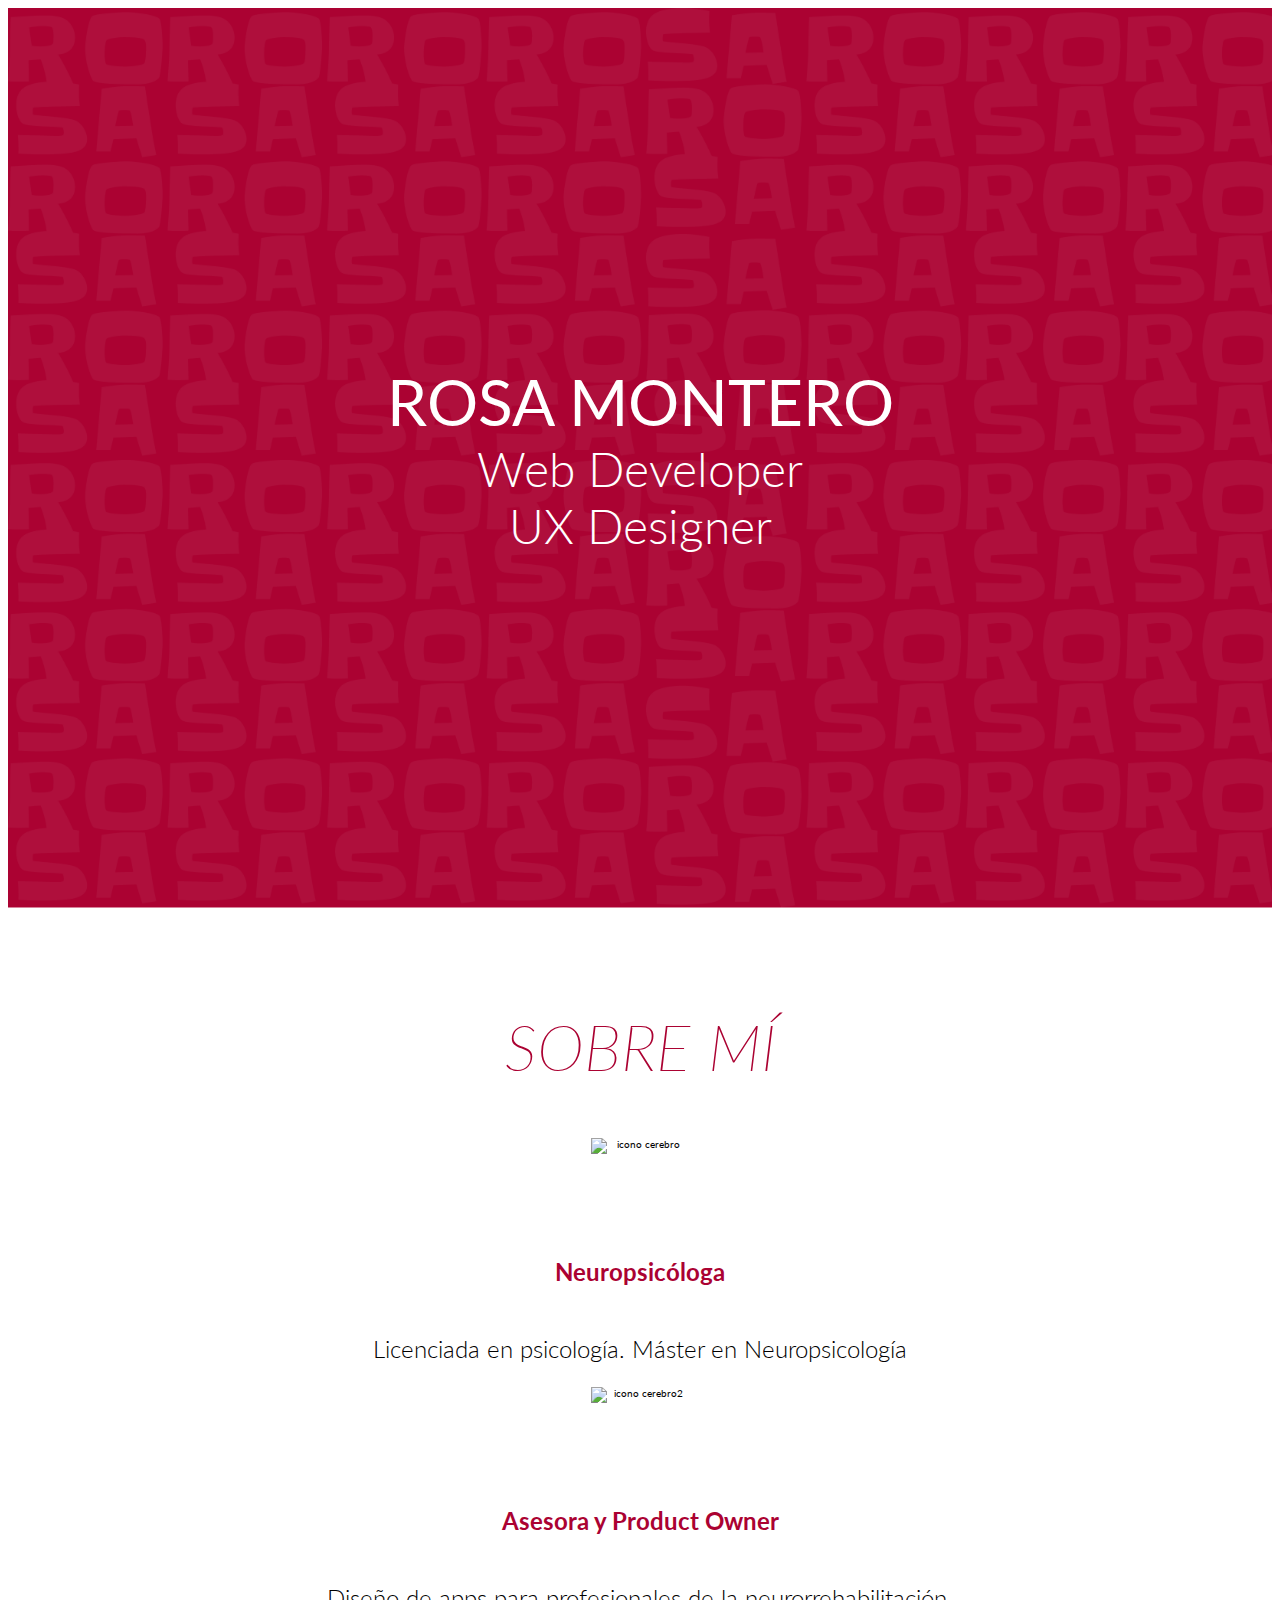
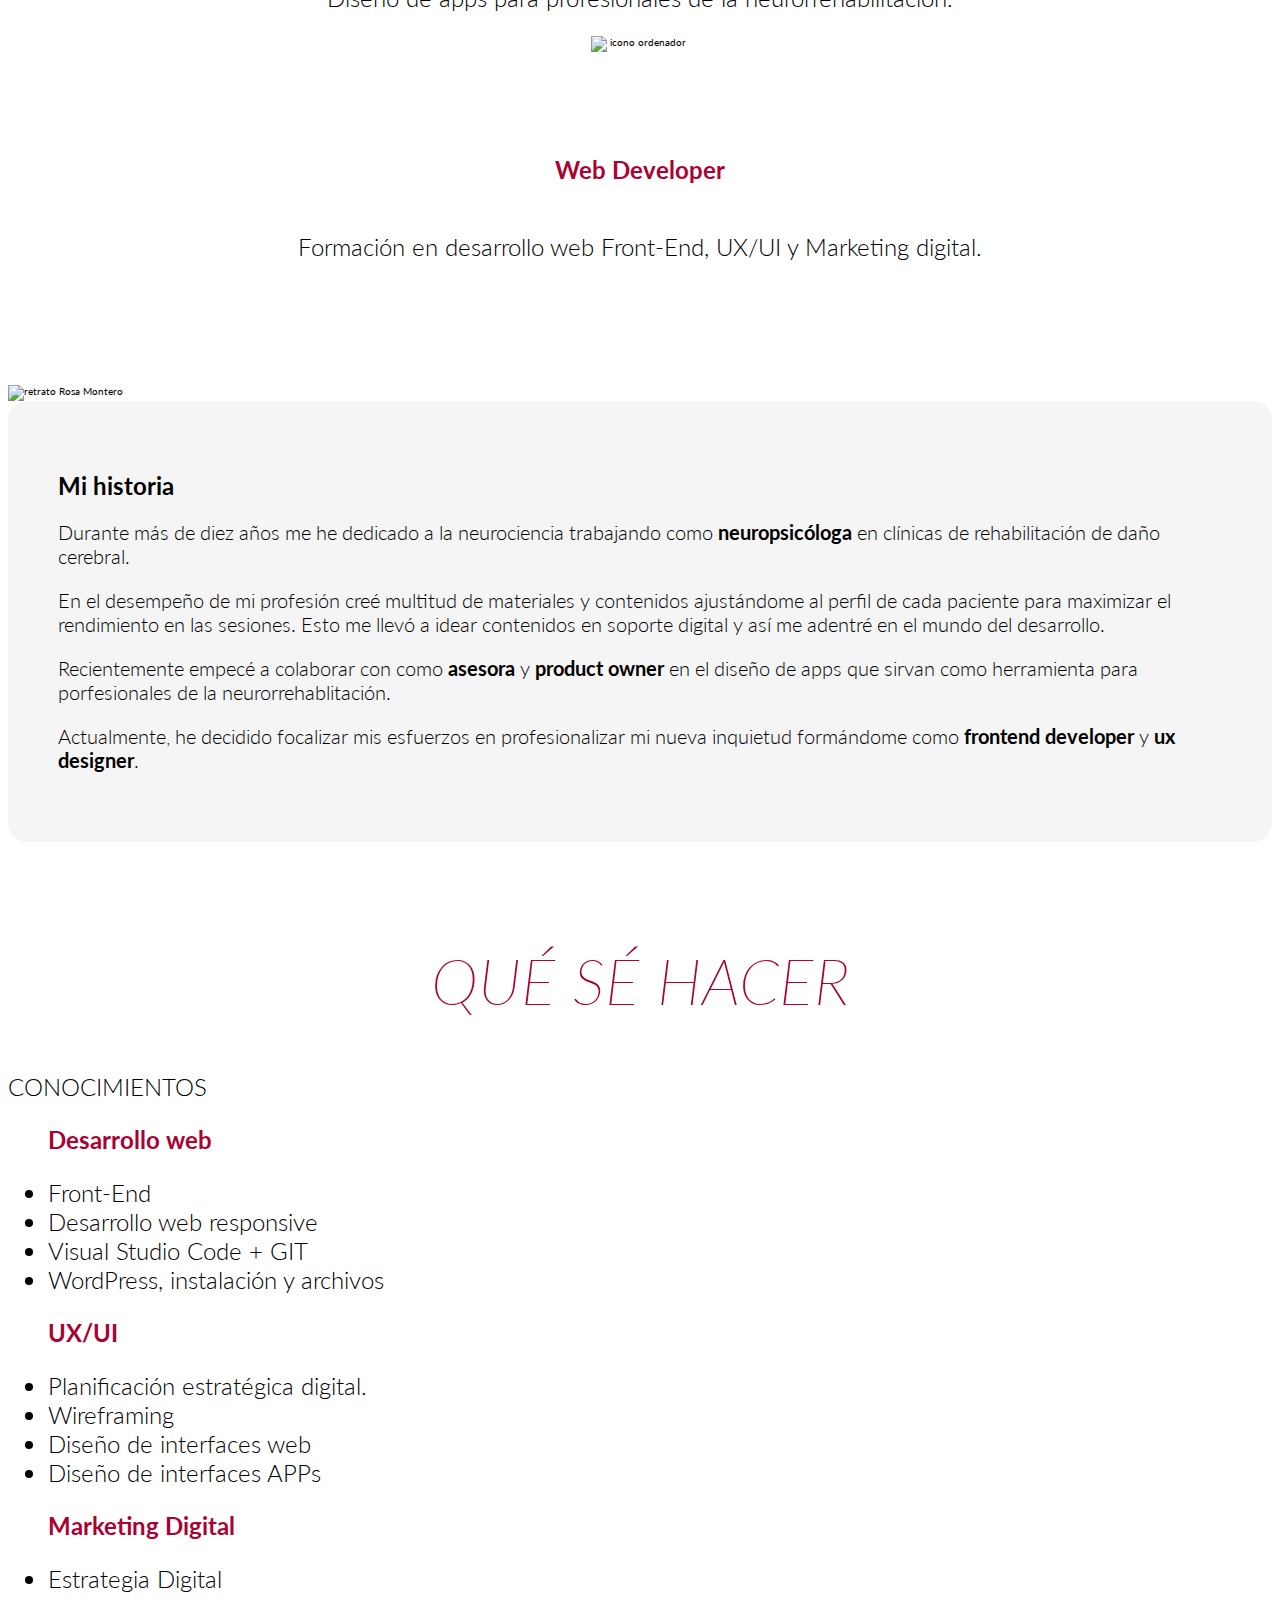
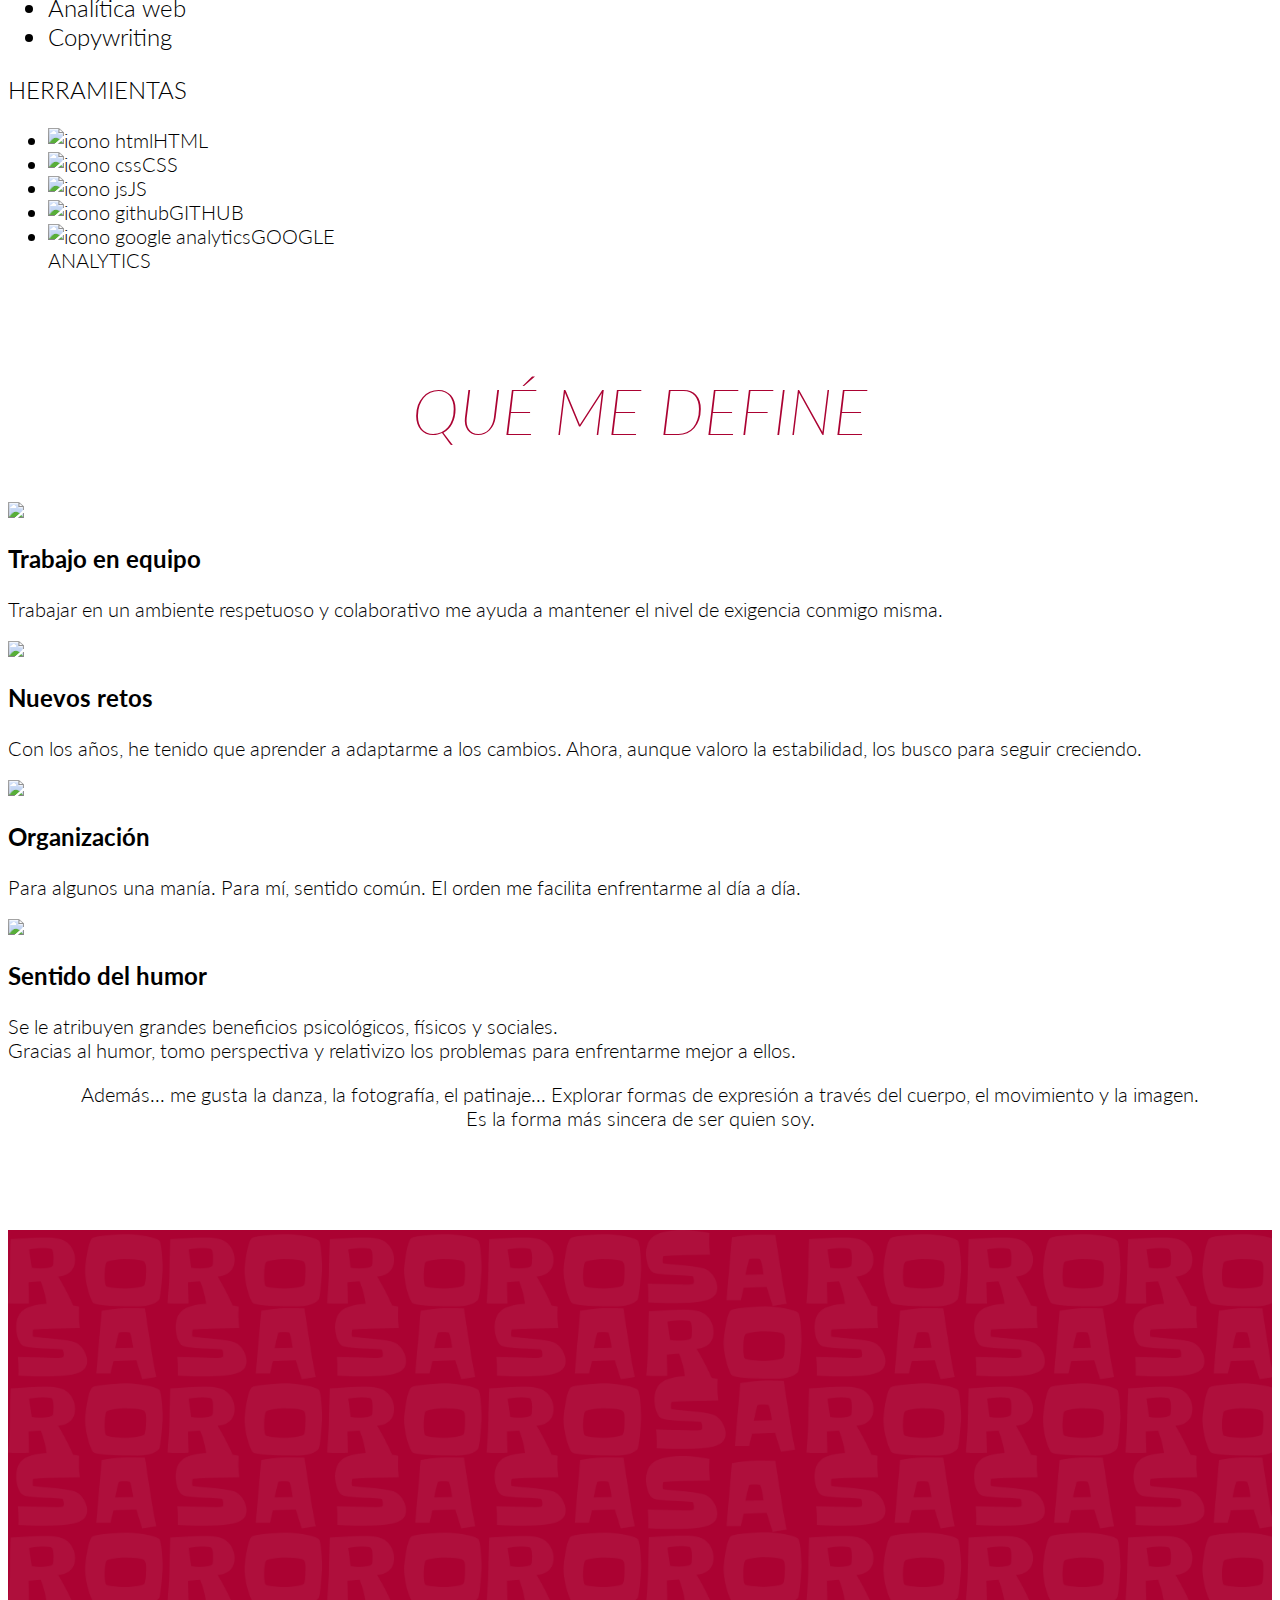
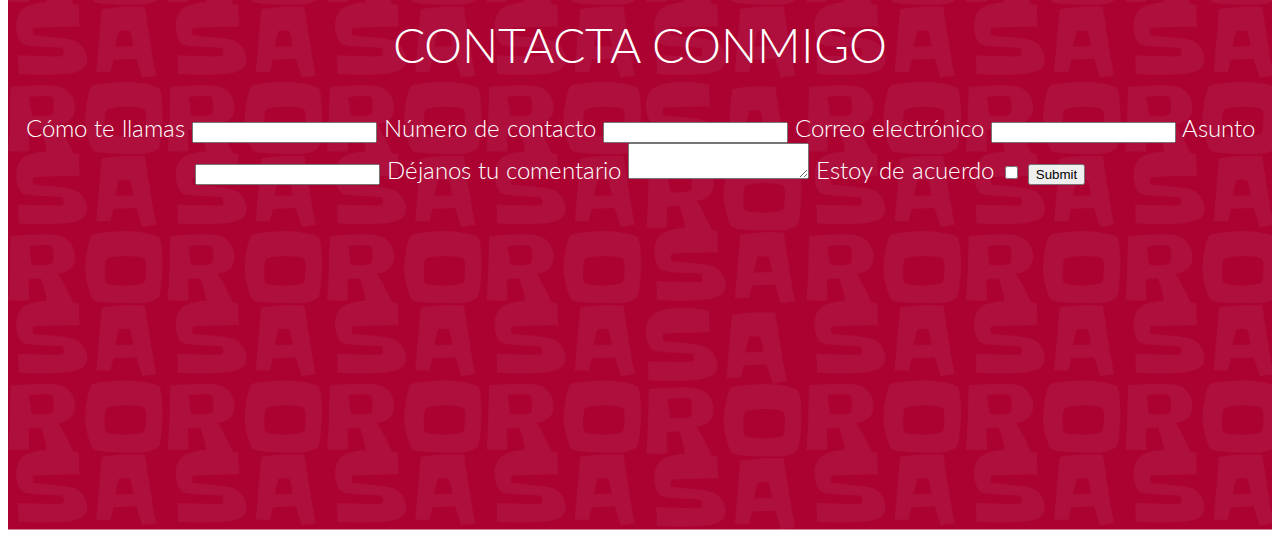
==== index2.html @ c2cefac3 "breakpoints fuente" ====
<!DOCTYPE html>
<html lang="es">
<head>
    <meta charset="UTF-8">
    <meta http-equiv="X-UA-Compatible" content="IE=edge">
    <meta name="viewport" content="width=device-width, initial-scale=1.0">
    <link rel="stylesheet" href="css/style2.css">
    <link rel="preconnect" href="https://fonts.googleapis.com">
    <link rel="preconnect" href="https://fonts.gstatic.com" crossorigin>
    <link rel="preconnect" href="https://fonts.googleapis.com"><link rel="preconnect" href="https://fonts.gstatic.com" crossorigin>
    <link href="https://fonts.googleapis.com/css2?family=Lato:wght@100;300;400;700;900&display=swap" rel="stylesheet">
    <title>About Rosa Montero</title>
</head>

<body>
  <header class="bg-cover">
      <p class="title__size cover__text">ROSA MONTERO</p>
      <h1 class="h3 subtitle__size font-weight--light cover__text">Web Developer</h1>
      <h1 class="h3 subtitle__size font-weight--light cover__text">UX Designer</h1>
  </header>

  
<main>
  <section>
    <h2 class="h1 font--light-italic style-headers">SOBRE MÍ</h2>
    <div class="content-cards">
        <div class="card">
            <img class="icon" src="imagenes/brain.png" alt="icono cerebro">
            <h3 class="card__title"> Neuropsicóloga </h3>
            <p class="h3  font-weight--light"> Licenciada en psicología. Máster en Neuropsicología </p>
        </div>
        <div class="card">
            <img class="icon" src="imagenes/brain-pc.png" alt="icono cerebro2">
            <h3 class="card__title"> Asesora y Product Owner </h3>
            <p class="h3  font-weight--light"> Diseño de apps para profesionales de la neurorrehabilitación. </p>
        </div>
        <div class="card">
            <img class="icon" src="imagenes/pc.png" alt="icono ordenador">
            <h3 class="card__title"> Web Developer </h3>
            <p class="h3  font-weight--light"> Formación en desarrollo web Front-End, UX/UI y Marketing digital. </p>
        </div>
    </div>
  </section>


  <section>
  <div class="content__photo-story">
      <div class="content__photo">
            <img src="" alt="retrato Rosa Montero">
      </div> 

      <div class="bgstory-style">
            <h2 class="h3 style-title">Mi historia</h2>        
            
            <p class="h4  font-weight--light">Durante más de diez años me he dedicado a la neurociencia trabajando como
              <strong>neuropsicóloga</strong> en clínicas de rehabilitación de daño cerebral.</p>
            <p class="h4  font-weight--light">En el desempeño de mi profesión creé multitud de materiales y contenidos
              ajustándome al perfil de cada paciente para maximizar el rendimiento en las sesiones.
              Esto me llevó a idear contenidos en soporte digital y así me adentré en el mundo del desarrollo. </p>
            <p class="h4  font-weight--light">Recientemente empecé a colaborar con como <strong>asesora</strong> y <strong>product owner</strong> en el
              diseño de apps que sirvan como herramienta para porfesionales de la neurorrehablitación.</p>
            <p class="h4  font-weight--light">Actualmente, he decidido focalizar mis esfuerzos en profesionalizar
              mi nueva inquietud formándome como <strong>frontend developer</strong> y <strong>ux designer</strong>. </p>
            
      </div>
  </div>
  </section>


  </section>
    <h2 class="h1 font--light-italic style-headers">QUÉ SÉ HACER</h2>
    <h3 class="font-weight--light">CONOCIMIENTOS</h3>
    <div class="content-cards">
        <div>
          <ul class="h3  font-weight--light"><h3 class="card__title">Desarrollo web</h3>
            <li>Front-End</li>
            <li>Desarrollo web responsive</li>
            <li>Visual Studio Code + GIT</li>
            <li>WordPress, instalación y archivos</li>
          </ul>
        </div>
        <div>
          <ul class="h3  font-weight--light"><h3 class="card__title">UX/UI</h3>
            <li>Planificación estratégica digital.</li>
            <li>Wireframing</li>
            <li>Diseño de interfaces web</li>
            <li>Diseño de interfaces APPs</li>
          </ul>
        </div>
        <div>
          <ul class="h3  font-weight--light"><h3 class="card__title">Marketing Digital</h3>
            <li>Estrategia Digital</li>
            <li>Analítica web</li>
            <li>Copywriting</li>
          </ul>
        </div>
    </div>

    <h3 class="font-weight--light">HERRAMIENTAS</h3>
    <div>
      <ul class="h4  font-weight--light content__icon-tool">
        <li class="icon-tool"><img class="icon-tool" src="imagenes/html.png" alt="icono html">HTML</li>
        <li class="icon-tool"><img class="icon-tool" src="imagenes/css.png" alt="icono css">CSS</li>
        <li class="icon-tool"><img class="icon-tool" src="imagenes/JS.png" alt="icono js">JS</li>
        <li class="icon-tool"><img class="icon-tool" src="imagenes/github.png" alt="icono github">GITHUB</li>
        <li class="icon-tool"><img class="icon-tool" src="imagenes/analytics.png" alt="icono google analytics">GOOGLE<br> ANALYTICS</li>
      </ul>
    </div>
  </section>

  <section>
    <h2 class="h1 font--light-italic style-headers">QUÉ ME DEFINE</h2>

	<div class="grid">

		<div class="grid__half definition">
			<div class="definition__header">
				<img class="definition__bullet" src="imagenes/radiobox-marked.png">
				<h3 class="definition__title">Trabajo en equipo</h3>
			</div>
			<p class="h4 font-weight--light">Trabajar en un ambiente respetuoso y colaborativo me ayuda a mantener el nivel de exigencia conmigo misma.</p>
		</div>

		<div class="grid__half definition">
			<div class="definition__header">
				<img class="definition__bullet" src="imagenes/radiobox-marked.png">
				<h3 class="definition__title">Nuevos retos</h3>
			</div>
			<p class="h4 font-weight--light">Con los años, he tenido que aprender a adaptarme a los cambios. Ahora, aunque valoro la estabilidad, los busco para seguir creciendo. </p>
		</div>

		<div class="grid__half definition">
			<div class="definition__header">
				<img class="definition__bullet" src="imagenes/radiobox-marked.png">
				<h3 class="definition__title">Organización</h3>
			</div>
			<p class="h4 font-weight--light">Para algunos una manía. Para mí, sentido común. El orden me facilita enfrentarme al día a día. </p>
		</div>

		<div class="grid__half definition">
			<div class="definition__header">
				<img class="definition__bullet" src="imagenes/radiobox-marked.png">
				<h3 class="definition__title">Sentido del humor</h3>
			</div>
			<p class="h4 font-weight--light">Se le atribuyen grandes beneficios psicológicos, físicos y sociales.<br> Gracias al humor, tomo perspectiva y relativizo los problemas para enfrentarme mejor a ellos.</p>
		</div>

	</div>
  <div class="">
    <p class="h4 font-weight--light text-center"><span class="color-word">Además...</span> me gusta la danza, la fotografía, el patinaje...
      Explorar formas de expresión a través del cuerpo, el movimiento  y la imagen.<br> Es la forma más sincera de ser quien soy. </p>
  </div>
  </section>
</main>
</body>

<footer>
  <section class="bg-cover cover__text">
    <h2 class="name--size  font-weight--light">CONTACTA CONMIGO</h1>

      <form class="h3 font-weight--light">

        <label for="nombre">Cómo te llamas</label>
          <input class="form" type="text">

        <label for="tel">Número de contacto</label>
          <input class="form" type="tel">

        <label for="email">Correo electrónico</label>
          <input class="form" type="email">

        <label for="asunto">Asunto</label>
          <input class="form" type="text">

       <label for="msg">Déjanos tu comentario</label>
         <textarea></textarea>

        <label for="aceptar">Estoy de acuerdo</label>
          <input type="checkbox">
          
        <input type="submit">

      </form>

  </section>
</footer>
</html>
---- css/style2.css ----
html {
    font-size: 62.5%;
    font-family: 'Lato', sans-serif;
  }
  /*-----------ESTILOS FUENTES------------*/
  h1,
  h2,
  h3,
  h4,
  h5,
  h6 {
    font-weight: 700;
  }
  
  h1,
  .h1 {
    font-size: 6.4rem;
  }
  
  h2,
  .h2 {
    font-size: 4.8rem;
  }
  
  h3,
  .h3 {
    font-size: 2.4rem;
  }
  
  h4,
  .h4 {
    font-size: 1.8rem;
  }
  
  h5,
  .h5 {
    font-size: 1.6rem;
  }
  
  h6,
  .h6 {
    font-size: 1.4rem;
  }

  .title__size {
    font-size: 3.6rem;
  }

  .subtitle__size {
    font-size: 2.6rem;
  }
  
/*.title__size {
    font-size: 6.4rem;
  }

  .subtitle__size {
    font-size: 4.8rem;
  }

  el subtítulo tiene 4.8rem

  necesitaré un queri para el nombre y otro para el subtitulo
  */
  
  .font-weight--light {
    font-weight: 360;
  }
  
  .font--light-italic {
    font-weight: 250;
    font-style: italic;
  }
  
  .style-headers {
    text-align: center;
    color: #AB0232;
  }
  
  .card__title {
    color: #AB0232;
  }
  
  .text-center {
    text-align: center;
  }

 
/*---------------- MÁRGENES-------------*/


main {
  margin: 10rem 0;
}

section {
  margin: 10rem 0;
}
 
/*____________________________________________________________________________________________

*---------------- MÁRGENES DEL MAIN -------------

main {
  padding: 0 15rem;
  margin: 15rem 0;
}


section {
  margin: 15rem 0;
}
 
___________________________________________________________________________________________*/

/*--------------------PORTADA---------------*/

.bg-cover {
  background-image: url("../imagenes/rosa.png");
  background-size: cover;  
  height: 100vh;
  display: flex;
  flex-direction: column;
  justify-content: center;
}

.cover__text {
  margin: 0px;
  color: #FFFFFF;
  text-align: center;
  align-items: center;
}



/*-------------------- SOBRE MÍ ----------------------*/
/*
.content-cards {
  display: flex;
  justify-content: space-evenly;
  gap: 8rem;
}
*/
.card {
  display: flex;
  flex-direction: column;
  justify-content: center;
  text-align: center;
  align-items: center 
}

.icon {
  fill: #AB0232;
  height: 95px;
  width: 99px;
}

/*----------------------MI HISTORIA---------------------*/

/*.content__photo-story {
  display: flex;
}
*/
.bgstory-style {
  background-color: #F5F5F5;
  border-radius: 20px;
  padding: 5rem;
}


/*------------------------- MEDIA QUERIES -------------------------*/



@media only screen and (min-width: 600px) {
  .title__size {
    font-size: 5.4rem;
  }

  .subtitle__size {
    font-size: 3.6rem;
  }

  .h4 {
      font-size: 2rem;
  }
  
}

@media only screen and (min-width: 800px) {
  .title__size {
    font-size: 6.4rem;
  }

  .subtitle__size {
    font-size: 4.8rem;
  }
}
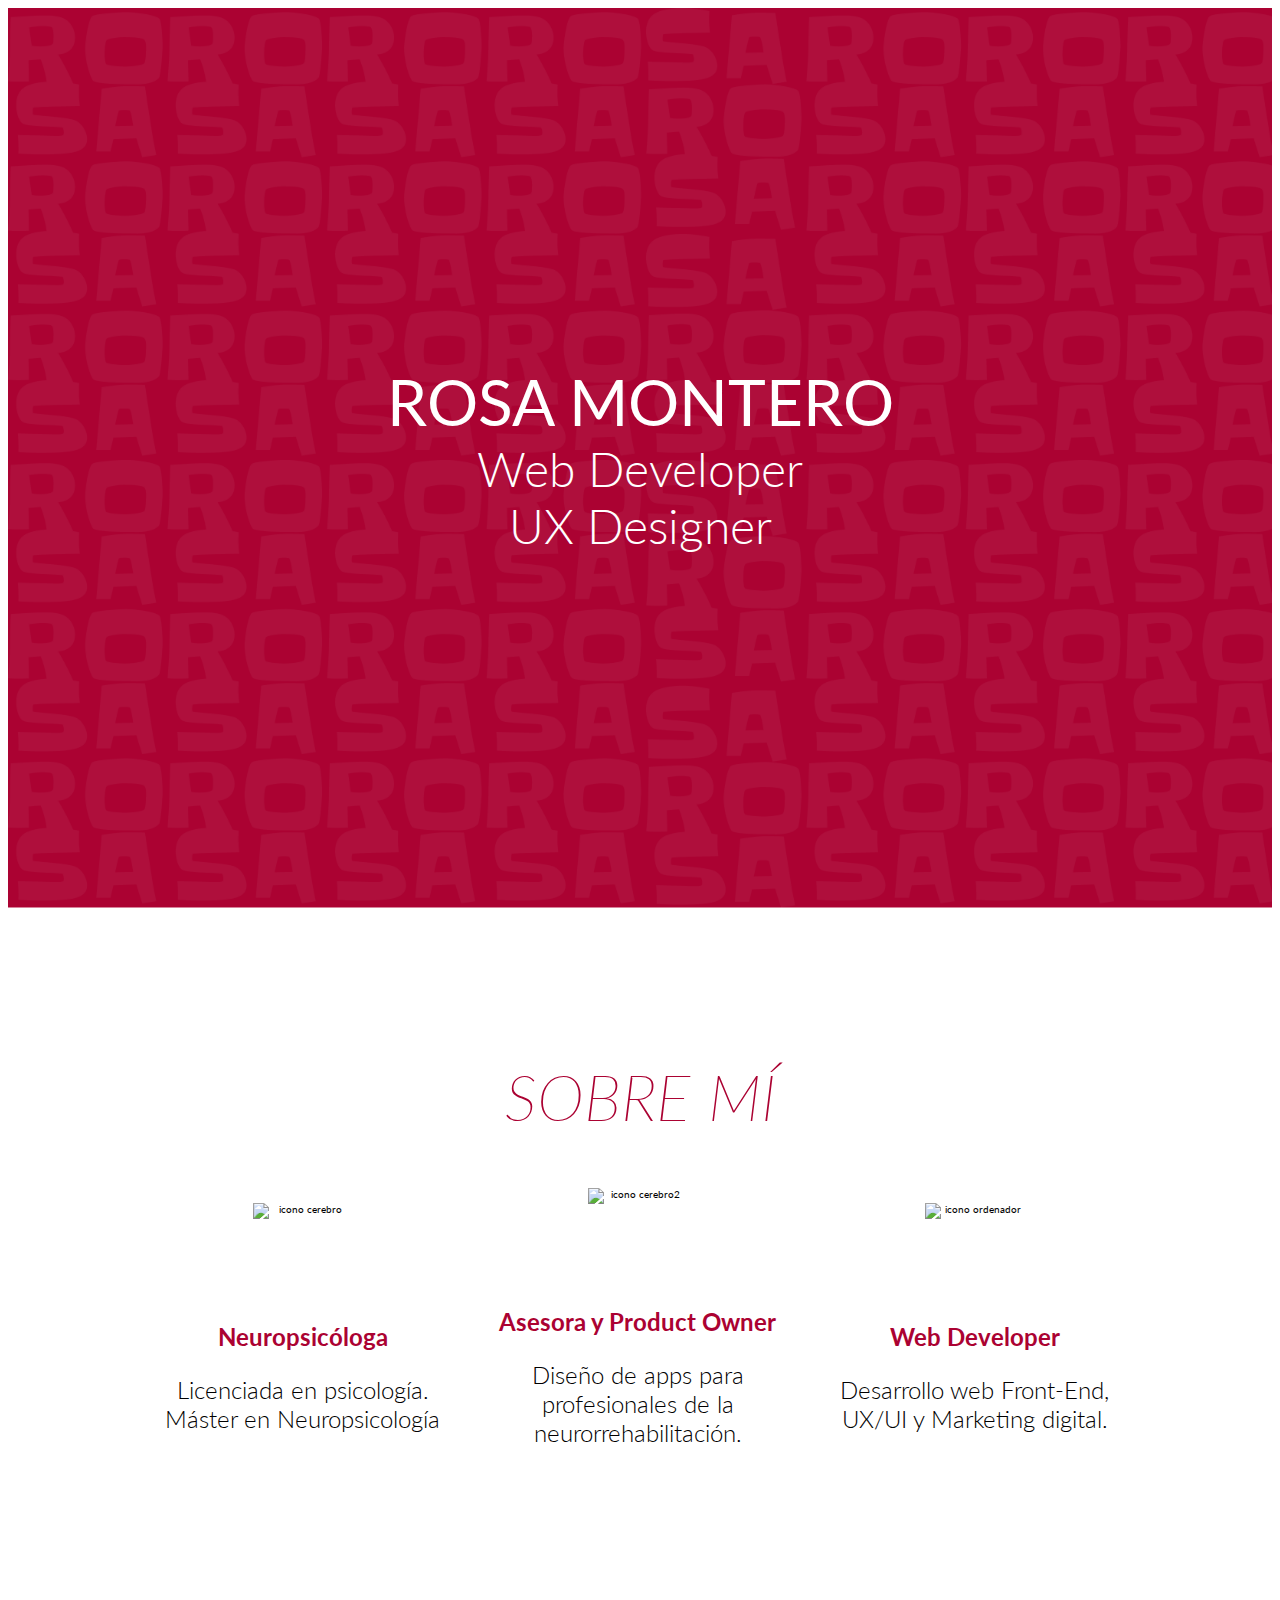
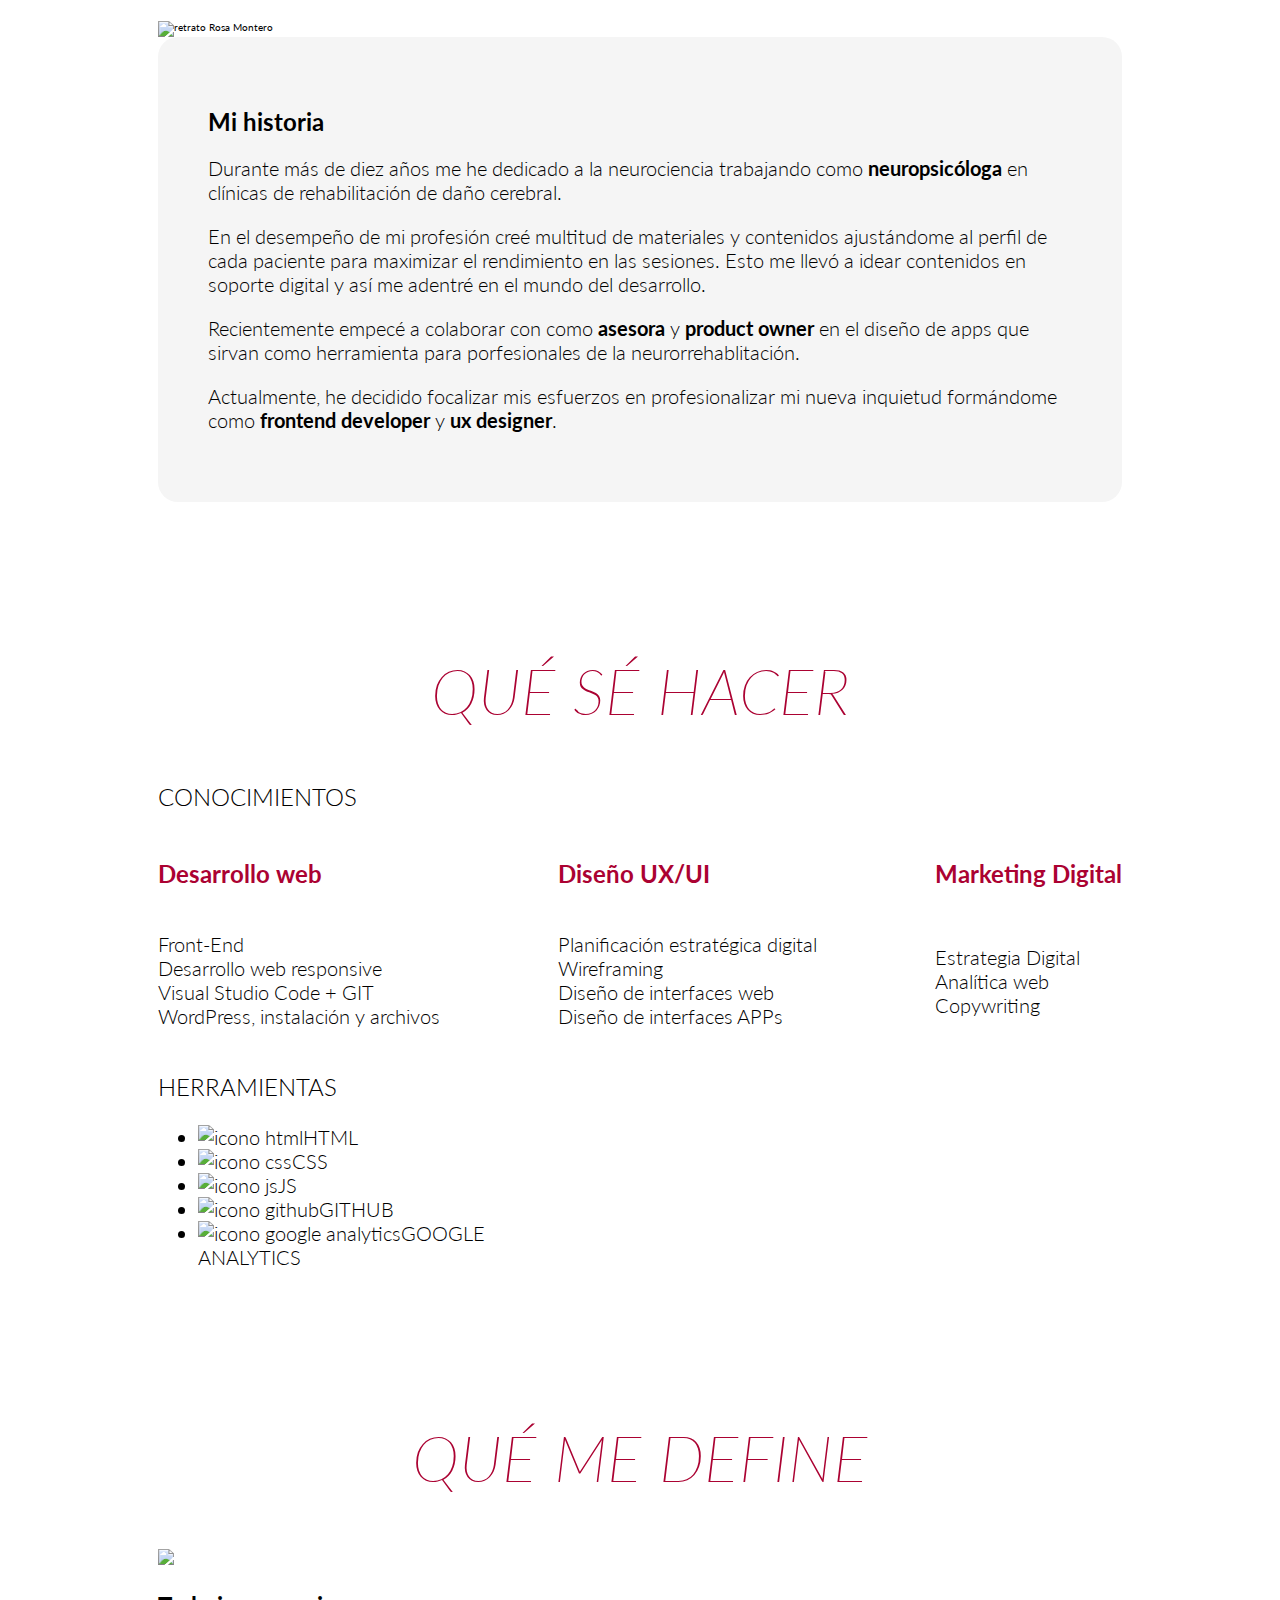
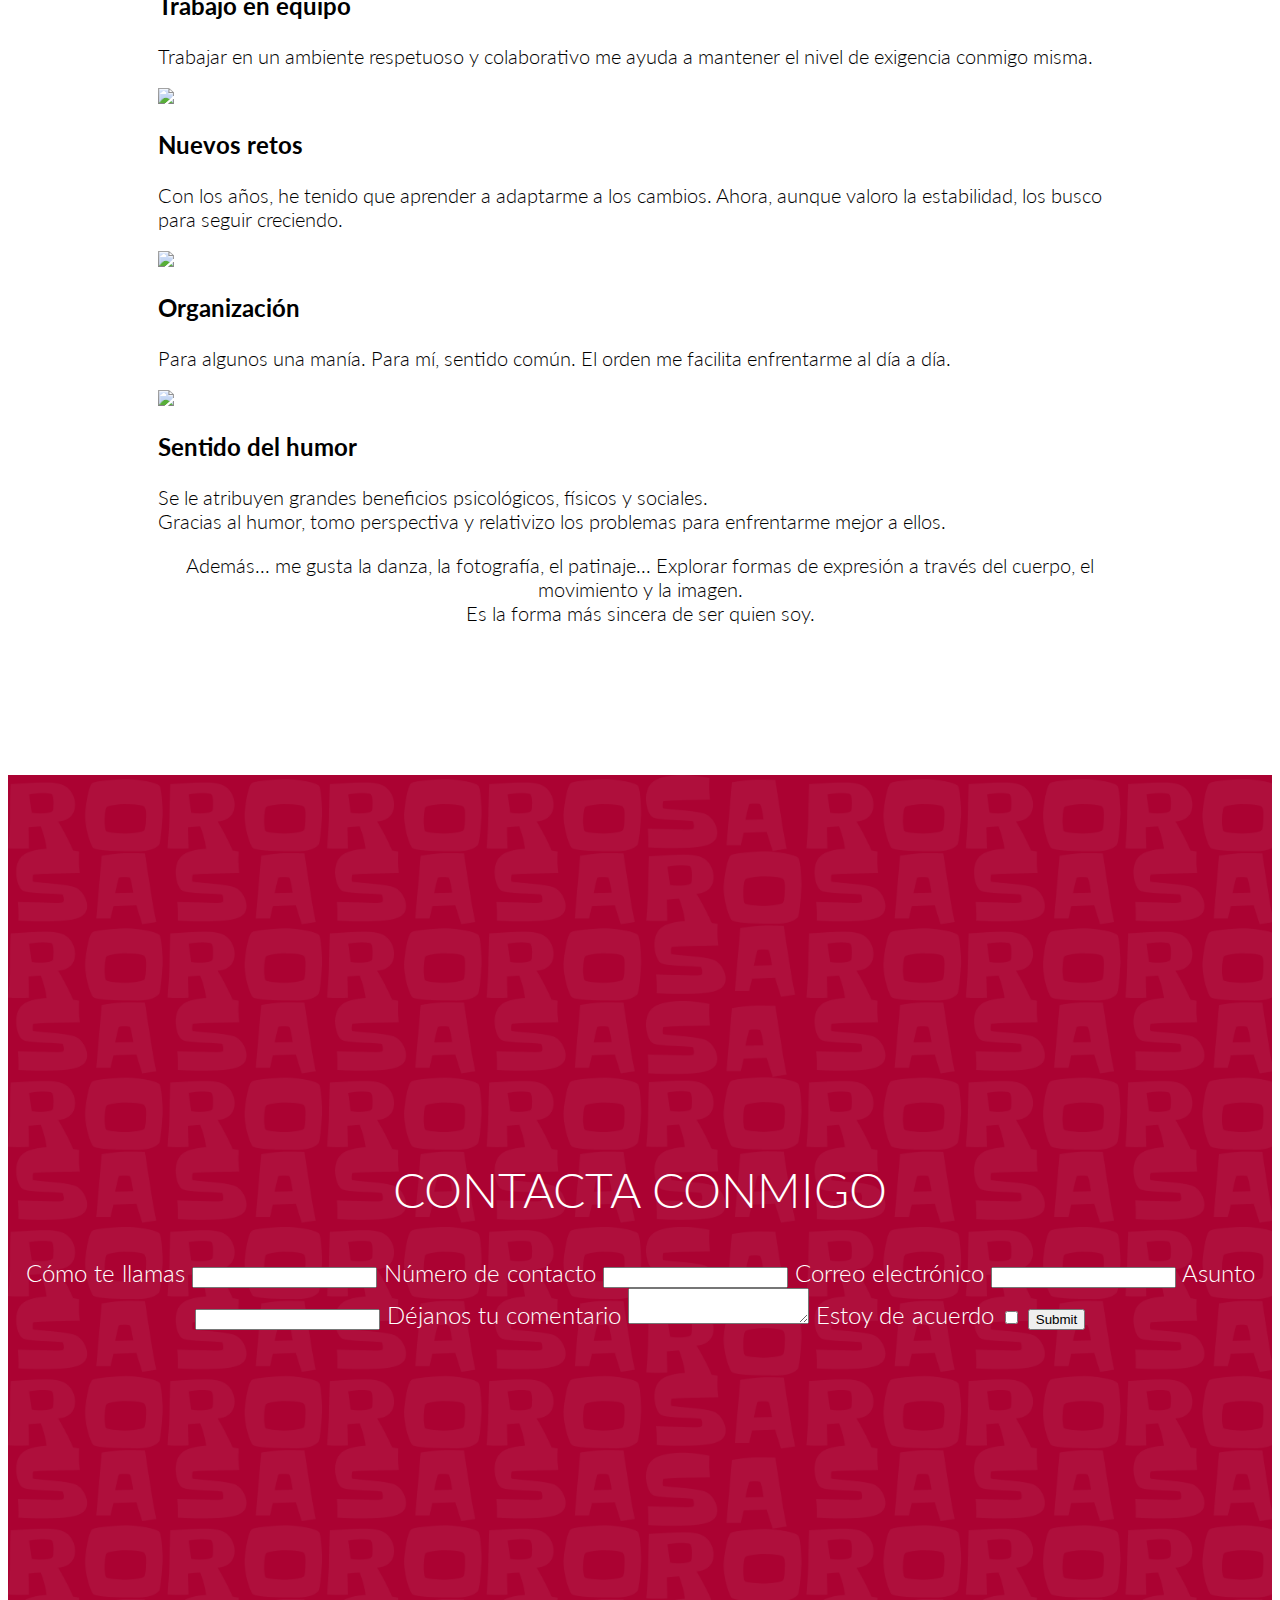
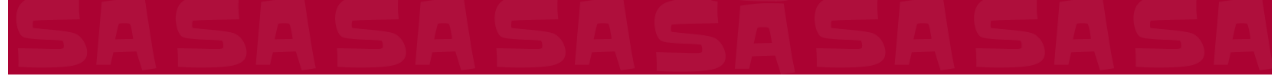
==== commit 165fedb2: "Breakpoints en section "qué sé hacer"" ====
--- a/index2.html
+++ b/index2.html
@@ -26,18 +26,24 @@
     <div class="content-cards">
         <div class="card">
             <img class="icon" src="imagenes/brain.png" alt="icono cerebro">
-            <h3 class="card__title"> Neuropsicóloga </h3>
-            <p class="h3  font-weight--light"> Licenciada en psicología. Máster en Neuropsicología </p>
+            <div class="title-and-text">
+              <h3 class="card__title"> Neuropsicóloga </h3>
+              <p class="h3  font-weight--light"> Licenciada en psicología. Máster en Neuropsicología </p>
+            </div>
         </div>
         <div class="card">
             <img class="icon" src="imagenes/brain-pc.png" alt="icono cerebro2">
-            <h3 class="card__title"> Asesora y Product Owner </h3>
-            <p class="h3  font-weight--light"> Diseño de apps para profesionales de la neurorrehabilitación. </p>
+            <div class="title-and-text">
+              <h3 class="card__title"> Asesora y Product Owner </h3>
+              <p class="h3  font-weight--light"> Diseño de apps para profesionales de la neurorrehabilitación. </p>
+            </div>
         </div>
         <div class="card">
             <img class="icon" src="imagenes/pc.png" alt="icono ordenador">
-            <h3 class="card__title"> Web Developer </h3>
-            <p class="h3  font-weight--light"> Formación en desarrollo web Front-End, UX/UI y Marketing digital. </p>
+            <div class="title-and-text">
+              <h3 class="card__title"> Web Developer </h3>
+              <p class="h3  font-weight--light"> Desarrollo web Front-End, UX/UI y Marketing digital. </p>
+            </div>
         </div>
     </div>
   </section>
@@ -67,43 +73,48 @@
   </section>
 
 
-  </section>
+  <section>
     <h2 class="h1 font--light-italic style-headers">QUÉ SÉ HACER</h2>
     <h3 class="font-weight--light">CONOCIMIENTOS</h3>
     <div class="content-cards">
-        <div>
-          <ul class="h3  font-weight--light"><h3 class="card__title">Desarrollo web</h3>
-            <li>Front-End</li>
-            <li>Desarrollo web responsive</li>
-            <li>Visual Studio Code + GIT</li>
-            <li>WordPress, instalación y archivos</li>
+        <div class="title-and-ul">
+          <h3 class="card__title">Desarrollo web</h3>
+          <ul class="knowledge__list--style">
+            <li> Front-End</li>
+            <li> Desarrollo web responsive</li>
+            <li> Visual Studio Code + GIT</li>
+            <li> WordPress, instalación y archivos</li>
           </ul>
         </div>
-        <div>
-          <ul class="h3  font-weight--light"><h3 class="card__title">UX/UI</h3>
-            <li>Planificación estratégica digital.</li>
-            <li>Wireframing</li>
-            <li>Diseño de interfaces web</li>
-            <li>Diseño de interfaces APPs</li>
+
+        <div class="title-and-ul">
+          <h3 class="card__title">Diseño UX/UI</h3>
+          <ul class="knowledge__list--style">
+            <li> Planificación estratégica digital</li>
+            <li> Wireframing</li>
+            <li> Diseño de interfaces web</li>
+            <li> Diseño de interfaces APPs</li>
           </ul>
         </div>
-        <div>
-          <ul class="h3  font-weight--light"><h3 class="card__title">Marketing Digital</h3>
-            <li>Estrategia Digital</li>
-            <li>Analítica web</li>
-            <li>Copywriting</li>
+
+        <div class="title-and-ul">
+          <h3 class="card__title">Marketing Digital</h3>
+          <ul class="knowledge__list--style">
+            <li> Estrategia Digital</li>
+            <li> Analítica web</li>
+            <li> Copywriting</li>
           </ul>
         </div>
     </div>
 
-    <h3 class="font-weight--light">HERRAMIENTAS</h3>
     <div>
+      <h3 class="font-weight--light">HERRAMIENTAS</h3>
       <ul class="h4  font-weight--light content__icon-tool">
-        <li class="icon-tool"><img class="icon-tool" src="imagenes/html.png" alt="icono html">HTML</li>
-        <li class="icon-tool"><img class="icon-tool" src="imagenes/css.png" alt="icono css">CSS</li>
-        <li class="icon-tool"><img class="icon-tool" src="imagenes/JS.png" alt="icono js">JS</li>
-        <li class="icon-tool"><img class="icon-tool" src="imagenes/github.png" alt="icono github">GITHUB</li>
-        <li class="icon-tool"><img class="icon-tool" src="imagenes/analytics.png" alt="icono google analytics">GOOGLE<br> ANALYTICS</li>
+          <li class="icon-tool"><img class="icon-tool" src="imagenes/html.png" alt="icono html">HTML</li>
+          <li class="icon-tool"><img class="icon-tool" src="imagenes/css.png" alt="icono css">CSS</li>
+          <li class="icon-tool"><img class="icon-tool" src="imagenes/JS.png" alt="icono js">JS</li>
+          <li class="icon-tool"><img class="icon-tool" src="imagenes/github.png" alt="icono github">GITHUB</li>
+          <li class="icon-tool"><img class="icon-tool" src="imagenes/analytics.png" alt="icono google analytics">GOOGLE<br> ANALYTICS</li>
       </ul>
     </div>
   </section>
--- a/css/style2.css
+++ b/css/style2.css
@@ -50,19 +50,6 @@
     font-size: 2.6rem;
   }
   
-/*.title__size {
-    font-size: 6.4rem;
-  }
-
-  .subtitle__size {
-    font-size: 4.8rem;
-  }
-
-  el subtítulo tiene 4.8rem
-
-  necesitaré un queri para el nombre y otro para el subtitulo
-  */
-  
   .font-weight--light {
     font-weight: 360;
   }
@@ -95,12 +82,14 @@
 
 section {
   margin: 10rem 0;
-}
- 
+  padding: 0 2.4rem;
+}
+ 
+
+
+/*---------------- MÁRGENES DEL MAIN -------------*/
+
 /*____________________________________________________________________________________________
-
-*---------------- MÁRGENES DEL MAIN -------------
-
 main {
   padding: 0 15rem;
   margin: 15rem 0;
@@ -134,19 +123,13 @@
 
 
 /*-------------------- SOBRE MÍ ----------------------*/
-/*
-.content-cards {
-  display: flex;
-  justify-content: space-evenly;
-  gap: 8rem;
-}
-*/
+
 .card {
   display: flex;
   flex-direction: column;
   justify-content: center;
   text-align: center;
-  align-items: center 
+  align-items: center;
 }
 
 .icon {
@@ -155,18 +138,71 @@
   width: 99px;
 }
 
+
 /*----------------------MI HISTORIA---------------------*/
 
 /*.content__photo-story {
   display: flex;
-}
-*/
+} */
+
 .bgstory-style {
   background-color: #F5F5F5;
   border-radius: 20px;
-  padding: 5rem;
-}
-
+  padding: 5rem 5rem;
+}
+
+/*--------------------- QUÉ SÉ HACER ----------------*/
+
+.knowledge__list--style {
+  list-style-type: none;
+  list-style-position: outside;
+  padding-left: 0;
+  font-size: 2rem;
+  font-weight: 360;
+}
+
+@media only screen and (min-width: 580px) {
+  .title-and-ul {
+    display: flex;
+    flex-direction: row;
+    gap: 20%;
+}
+
+  .card__title {
+    flex: 1;
+    padding-left: 5rem;
+  }
+
+  .knowledge__list--style {
+    flex: 2;
+}
+}
+
+@media only screen and (min-width: 950px) {
+  .title-and-ul {
+    flex-direction: column;
+    gap: 0;
+  }
+
+  .card__title {
+    padding-left: 0%;
+  }
+}
+
+
+
+ /*
+.content__icon-tool {
+  display: flex;
+  justify-content: space-around;
+}
+
+.icon-tool {
+  display: flex;
+  flex-direction: column;
+  margin: 2rem;
+  align-items: center;
+}
 
 /*------------------------- MEDIA QUERIES -------------------------*/
 
@@ -184,15 +220,56 @@
   .h4 {
       font-size: 2rem;
   }
-  
-}
-
-@media only screen and (min-width: 800px) {
-  .title__size {
+}
+
+
+@media only screen and (min-width: 950px) {
+  
+ .title__size {
     font-size: 6.4rem;
   }
 
   .subtitle__size {
     font-size: 4.8rem;
   }
-}+
+  main {
+      padding: 0 15rem;
+      margin: 15rem 0;
+    }
+
+  section {
+    margin: 15rem 0;
+    padding: 0 0;
+  }
+}
+
+
+@media only screen and (min-width: 580px) {
+  .content-cards {
+    display: flex;
+    flex-direction: column;
+  }
+
+  .card {
+    display: flex;
+    flex-direction: row;
+  }
+
+  .title-and-text {
+    flex-direction: column;
+  }
+}
+
+
+@media only screen and (min-width: 950px) {
+  .content-cards{
+   flex-direction: row;
+   justify-content: space-between;
+   gap: 2rem;
+ }
+ 
+ .card {
+   flex-direction: column;
+ }
+ }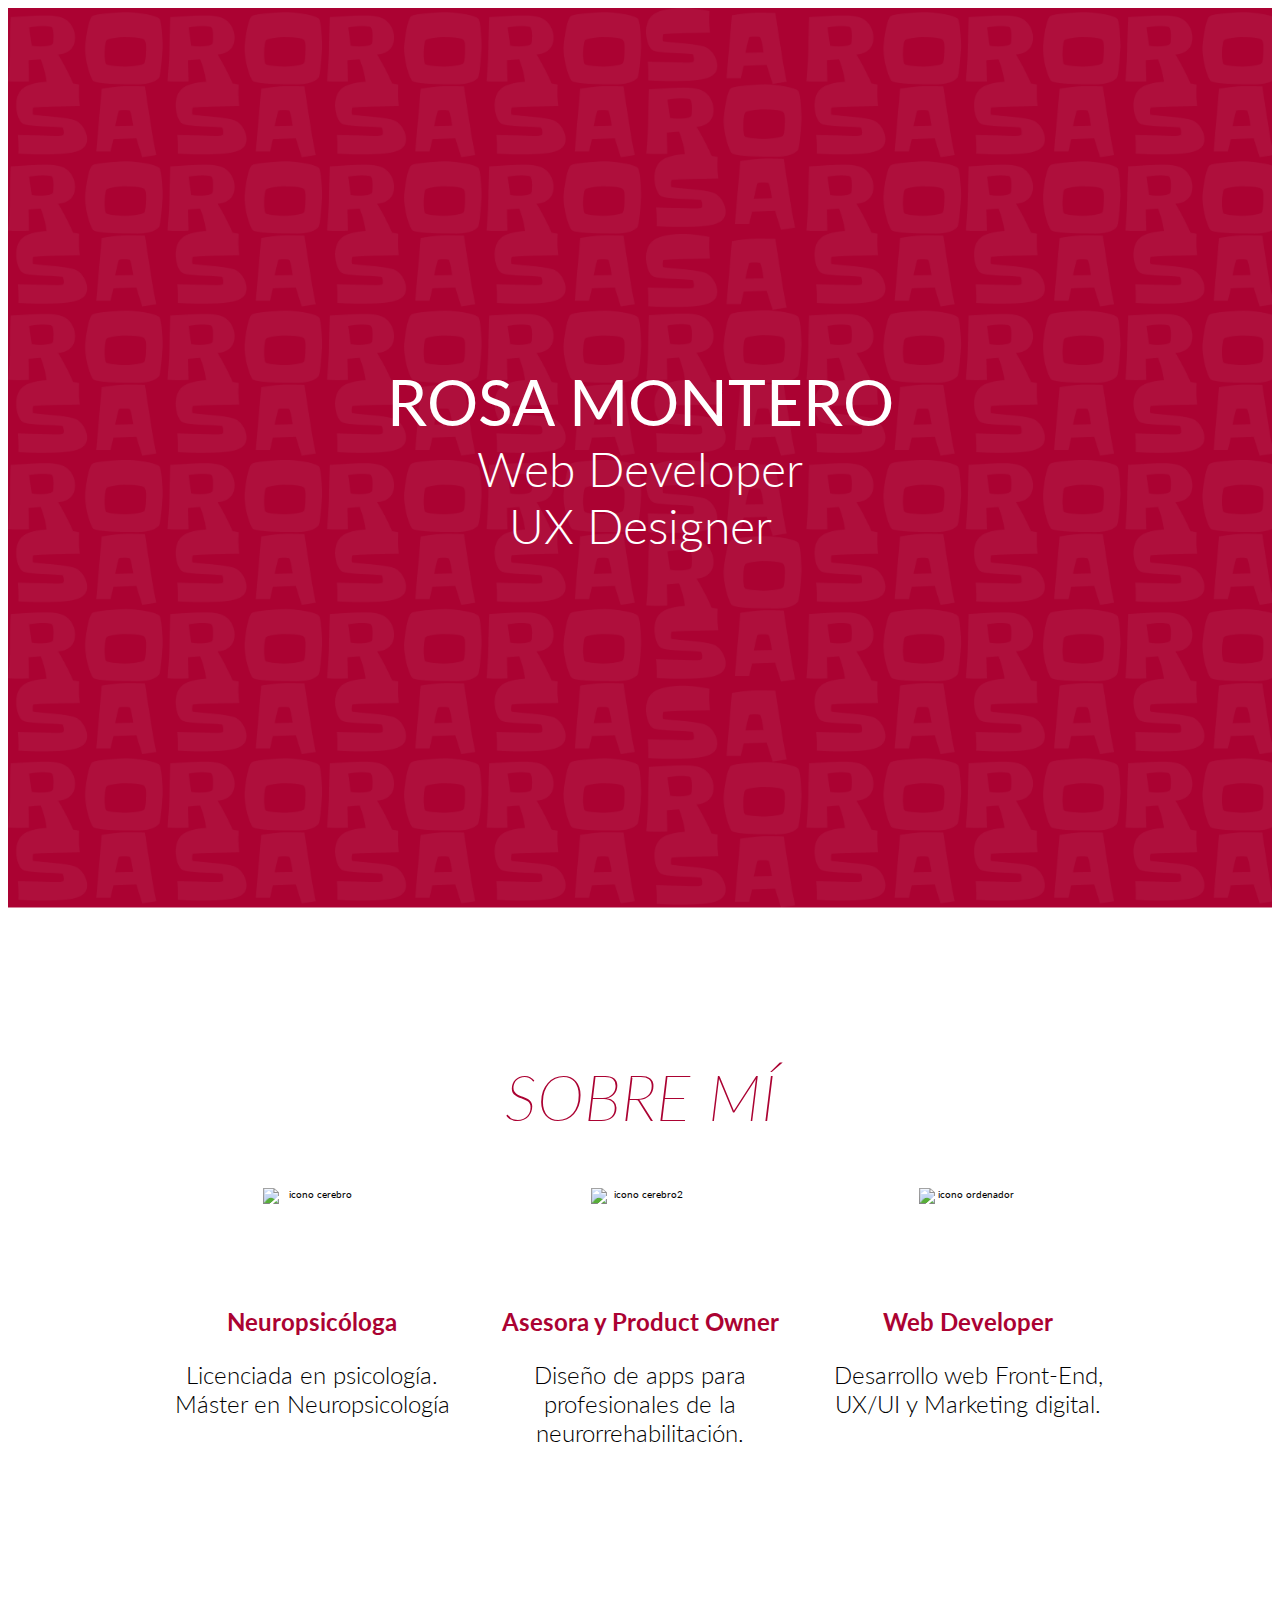
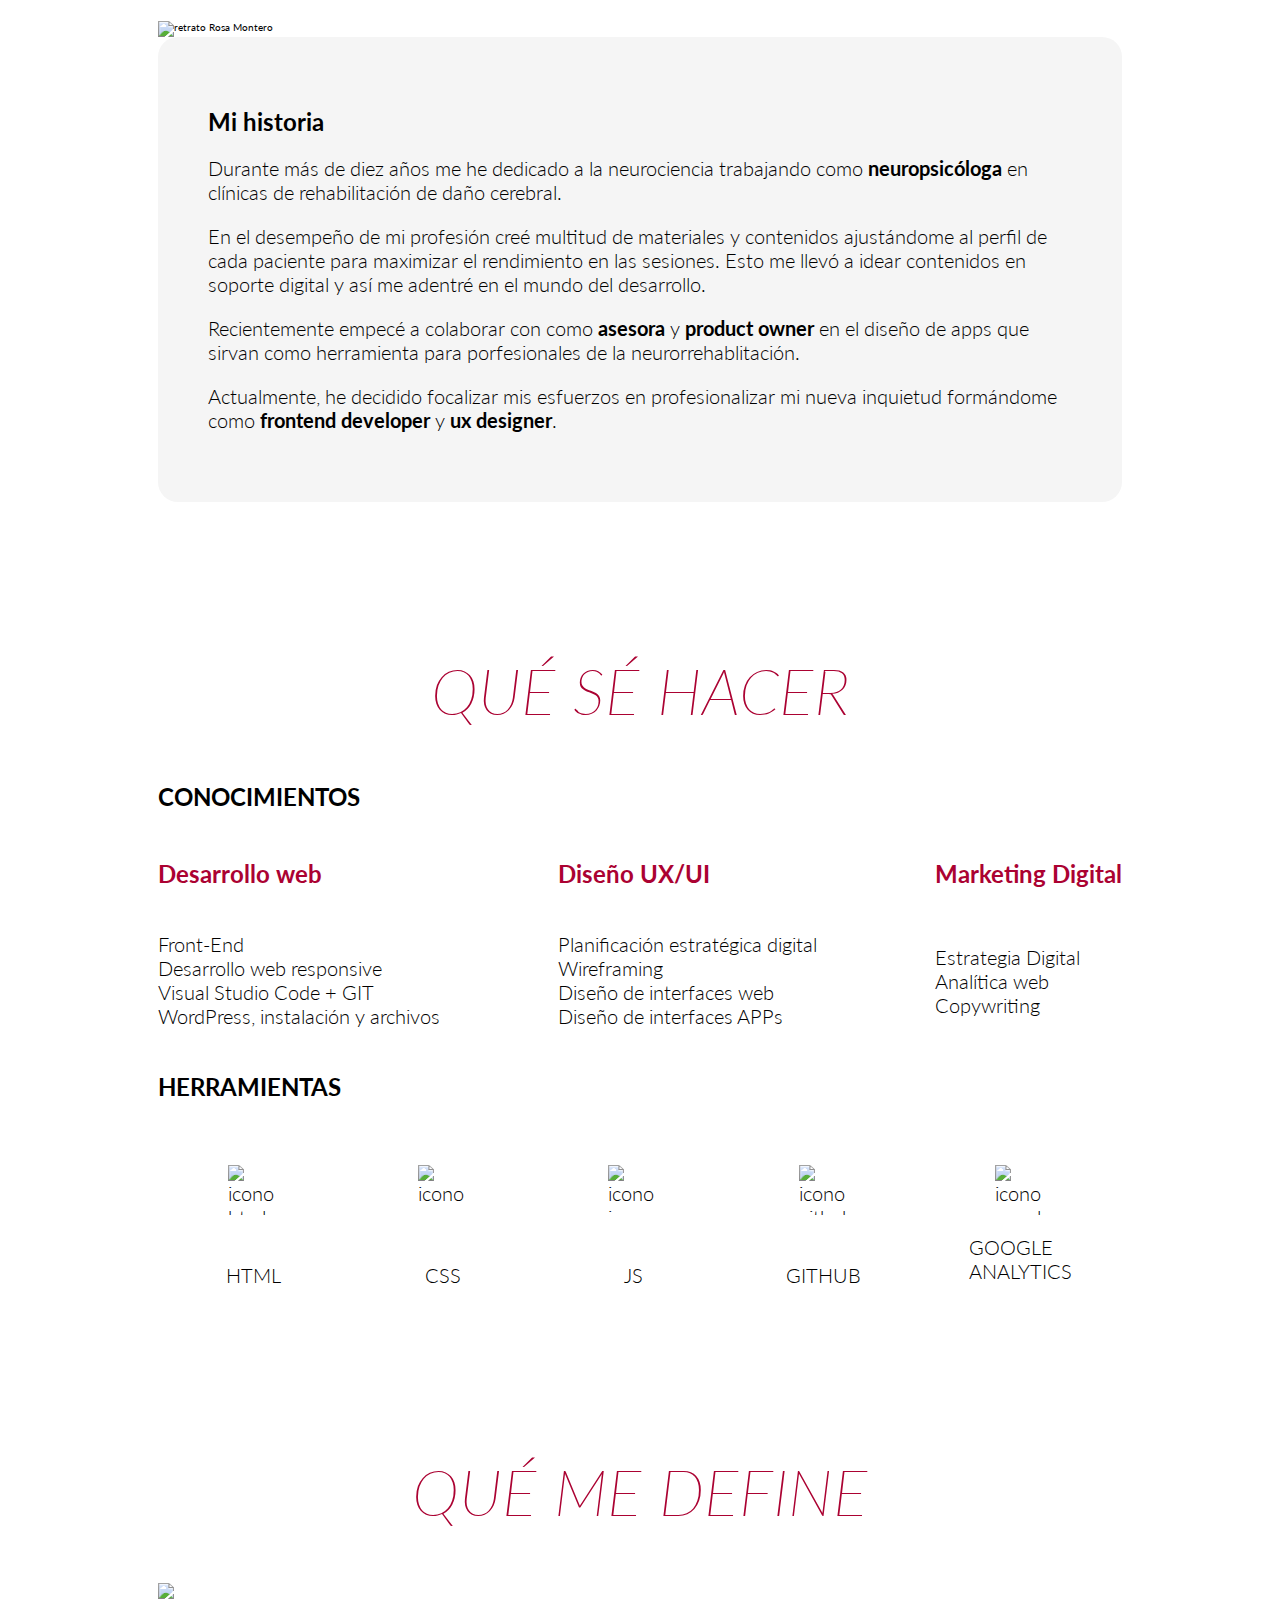
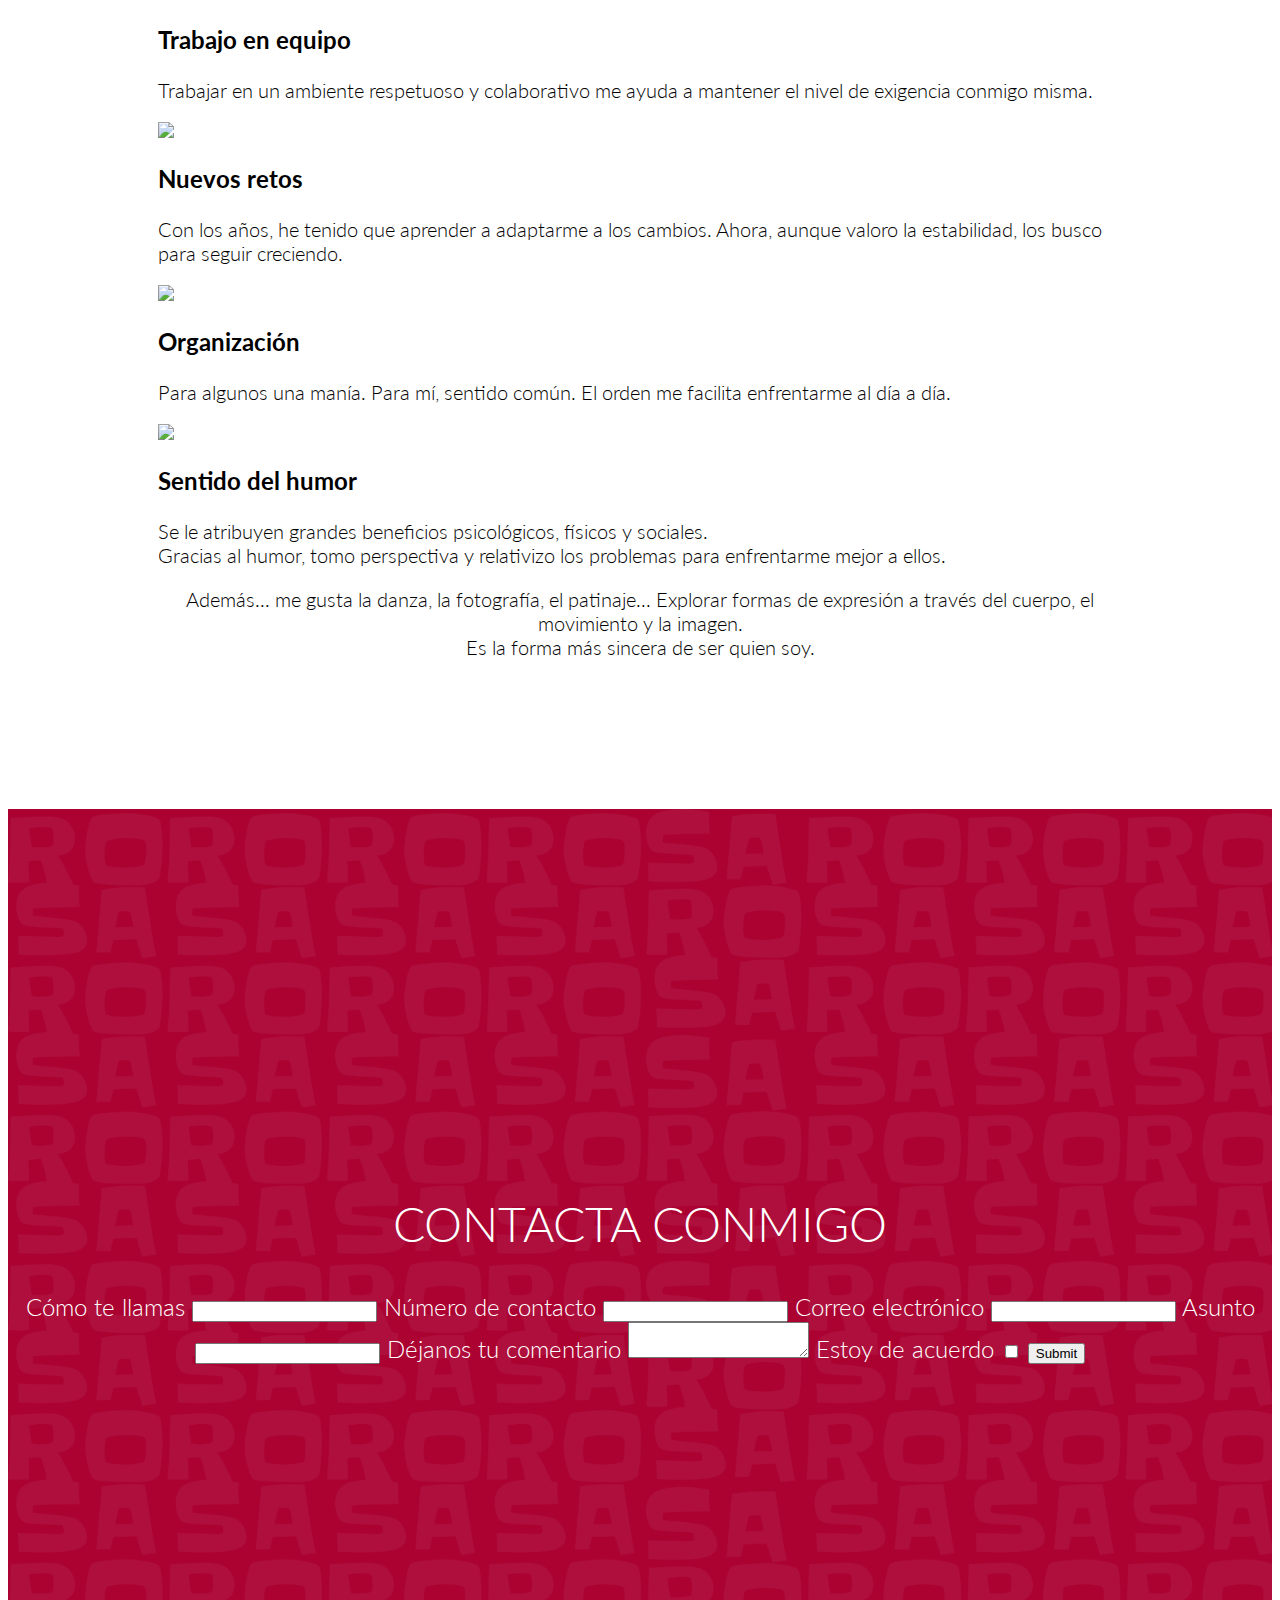
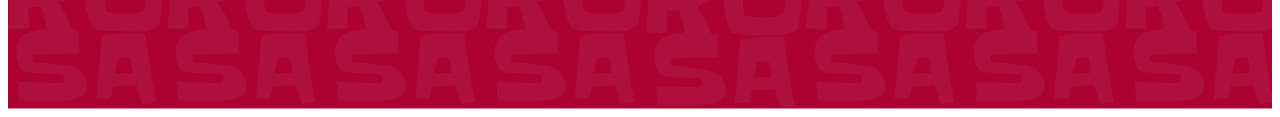
==== commit d346b491: "breakpoints qué me defina completo" ====
--- a/index2.html
+++ b/index2.html
@@ -75,7 +75,7 @@
 
   <section>
     <h2 class="h1 font--light-italic style-headers">QUÉ SÉ HACER</h2>
-    <h3 class="font-weight--light">CONOCIMIENTOS</h3>
+    <h3>CONOCIMIENTOS</h3>
     <div class="content-cards">
         <div class="title-and-ul">
           <h3 class="card__title">Desarrollo web</h3>
@@ -108,19 +108,20 @@
     </div>
 
     <div>
-      <h3 class="font-weight--light">HERRAMIENTAS</h3>
+      <h3>HERRAMIENTAS</h3>
       <ul class="h4  font-weight--light content__icon-tool">
-          <li class="icon-tool"><img class="icon-tool" src="imagenes/html.png" alt="icono html">HTML</li>
-          <li class="icon-tool"><img class="icon-tool" src="imagenes/css.png" alt="icono css">CSS</li>
-          <li class="icon-tool"><img class="icon-tool" src="imagenes/JS.png" alt="icono js">JS</li>
-          <li class="icon-tool"><img class="icon-tool" src="imagenes/github.png" alt="icono github">GITHUB</li>
-          <li class="icon-tool"><img class="icon-tool" src="imagenes/analytics.png" alt="icono google analytics">GOOGLE<br> ANALYTICS</li>
+          <li class="li-icon-tool"><img class="icon-tool" src="imagenes/html.png" alt="icono html">HTML</li>
+          <li class="li-icon-tool"><img class="icon-tool" src="imagenes/css.png" alt="icono css">CSS</li>
+          <li class="li-icon-tool"><img class="icon-tool" src="imagenes/JS.png" alt="icono js">JS</li>
+          <li class="li-icon-tool"><img class="icon-tool" src="imagenes/github.png" alt="icono github">GITHUB</li>
+          <li class="li-icon-tool"><img class="icon-tool" src="imagenes/analytics.png" alt="icono google analytics">GOOGLE ANALYTICS</li>
       </ul>
     </div>
   </section>
 
+
   <section>
-    <h2 class="h1 font--light-italic style-headers">QUÉ ME DEFINE</h2>
+    <h2 class="h1  font--light-italic  style-headers">QUÉ ME DEFINE</h2>
 
 	<div class="grid">
 
--- a/css/style2.css
+++ b/css/style2.css
@@ -120,7 +120,41 @@
   align-items: center;
 }
 
-
+@media only screen and (min-width: 600px) {
+  .title__size {
+    font-size: 5.4rem;
+  }
+
+  .subtitle__size {
+    font-size: 3.6rem;
+  }
+
+  .h4 {
+      font-size: 2rem;
+  }
+}
+
+
+@media only screen and (min-width: 950px) {
+  
+ .title__size {
+    font-size: 6.4rem;
+  }
+
+  .subtitle__size {
+    font-size: 4.8rem;
+  }
+
+  main {
+    padding: 0 15rem;
+    margin: 15rem 0;
+  }
+
+  section {
+    margin: 15rem 0;
+    padding: 0 0;
+  }
+}
 
 /*-------------------- SOBRE MÍ ----------------------*/
 
@@ -138,6 +172,36 @@
   width: 99px;
 }
 
+@media only screen and (min-width: 580px) {
+  .content-cards {
+    display: flex;
+    flex-direction: column;
+  }
+
+  .card {
+    display: flex;
+    flex-direction: row;
+    flex: 1;
+  }
+
+  .title-and-text {
+    flex-direction: column;
+    flex: 2;
+  }
+}
+
+
+@media only screen and (min-width: 950px) {
+  .content-cards{
+    flex-direction: row;
+    justify-content: space-between;
+    gap: 2rem;
+  }
+ 
+ .card {
+    flex-direction: column;
+   }
+ }
 
 /*----------------------MI HISTORIA---------------------*/
 
@@ -151,7 +215,7 @@
   padding: 5rem 5rem;
 }
 
-/*--------------------- QUÉ SÉ HACER ----------------*/
+/*--------------------- QUÉ SÉ HACER (CONOCIMIENTOS) ----------------*/
 
 .knowledge__list--style {
   list-style-type: none;
@@ -189,87 +253,65 @@
   }
 }
 
-
-
- /*
-.content__icon-tool {
-  display: flex;
-  justify-content: space-around;
-}
-
-.icon-tool {
-  display: flex;
-  flex-direction: column;
-  margin: 2rem;
-  align-items: center;
-}
-
-/*------------------------- MEDIA QUERIES -------------------------*/
-
-
-
-@media only screen and (min-width: 600px) {
-  .title__size {
-    font-size: 5.4rem;
-  }
-
-  .subtitle__size {
-    font-size: 3.6rem;
-  }
-
-  .h4 {
-      font-size: 2rem;
-  }
-}
-
-
-@media only screen and (min-width: 950px) {
-  
- .title__size {
-    font-size: 6.4rem;
-  }
-
-  .subtitle__size {
-    font-size: 4.8rem;
-  }
-
-  main {
-      padding: 0 15rem;
-      margin: 15rem 0;
+/*--------------------- QUÉ SÉ HACER (HERRAMIENTAS) ----------------*/
+
+  .li-icon-tool {
+    display: flex;
+    list-style-type: none;
+    align-items: center;
+    padding: 12px 0;
+    gap: 20%;
+  }
+
+  .icon-tool {
+     width: 50px;
+     height: 50px;
+  }
+
+  @media only screen and (min-width: 580px) {
+    .content__icon-tool {
+      display: flex;
+      justify-content: space-around;
+      padding: 0%;
+      flex-wrap: wrap;
+  }
+
+    .li-icon-tool {
+      padding: 0;
+      margin: 0;
+      flex-basis: 33.33%;
     }
 
-  section {
-    margin: 15rem 0;
-    padding: 0 0;
-  }
-}
-
-
-@media only screen and (min-width: 580px) {
-  .content-cards {
-    display: flex;
-    flex-direction: column;
-  }
-
-  .card {
-    display: flex;
-    flex-direction: row;
-  }
-
-  .title-and-text {
-    flex-direction: column;
-  }
-}
-
-
-@media only screen and (min-width: 950px) {
-  .content-cards{
-   flex-direction: row;
-   justify-content: space-between;
-   gap: 2rem;
+    .li-icon-tool,
+    .icon-tool {
+      display: flex;
+      flex-direction: column;
+      margin: 2rem 0;
+      align-items: center;
+  }
+}
+
+ @media only screen and (min-width: 950px) {
+   .content__icon-tool {
+      display: flex;
+      justify-content: space-around;
+      padding: 0%;
+      flex-wrap: nowrap;
+  }
+
+  .li-icon-tool {
+    padding: 0;
+    margin: 0;
+    flex-basis: 0;
+  }
+
+   .li-icon-tool,
+    .icon-tool {
+      display: flex;
+      flex-direction: column;
+      margin: 2rem;
+      align-items: center;
+  }
  }
  
- .card {
-   flex-direction: column;
- }
- }+ /*---------------------------- QUÉ ME DEFINE -----------------------*/
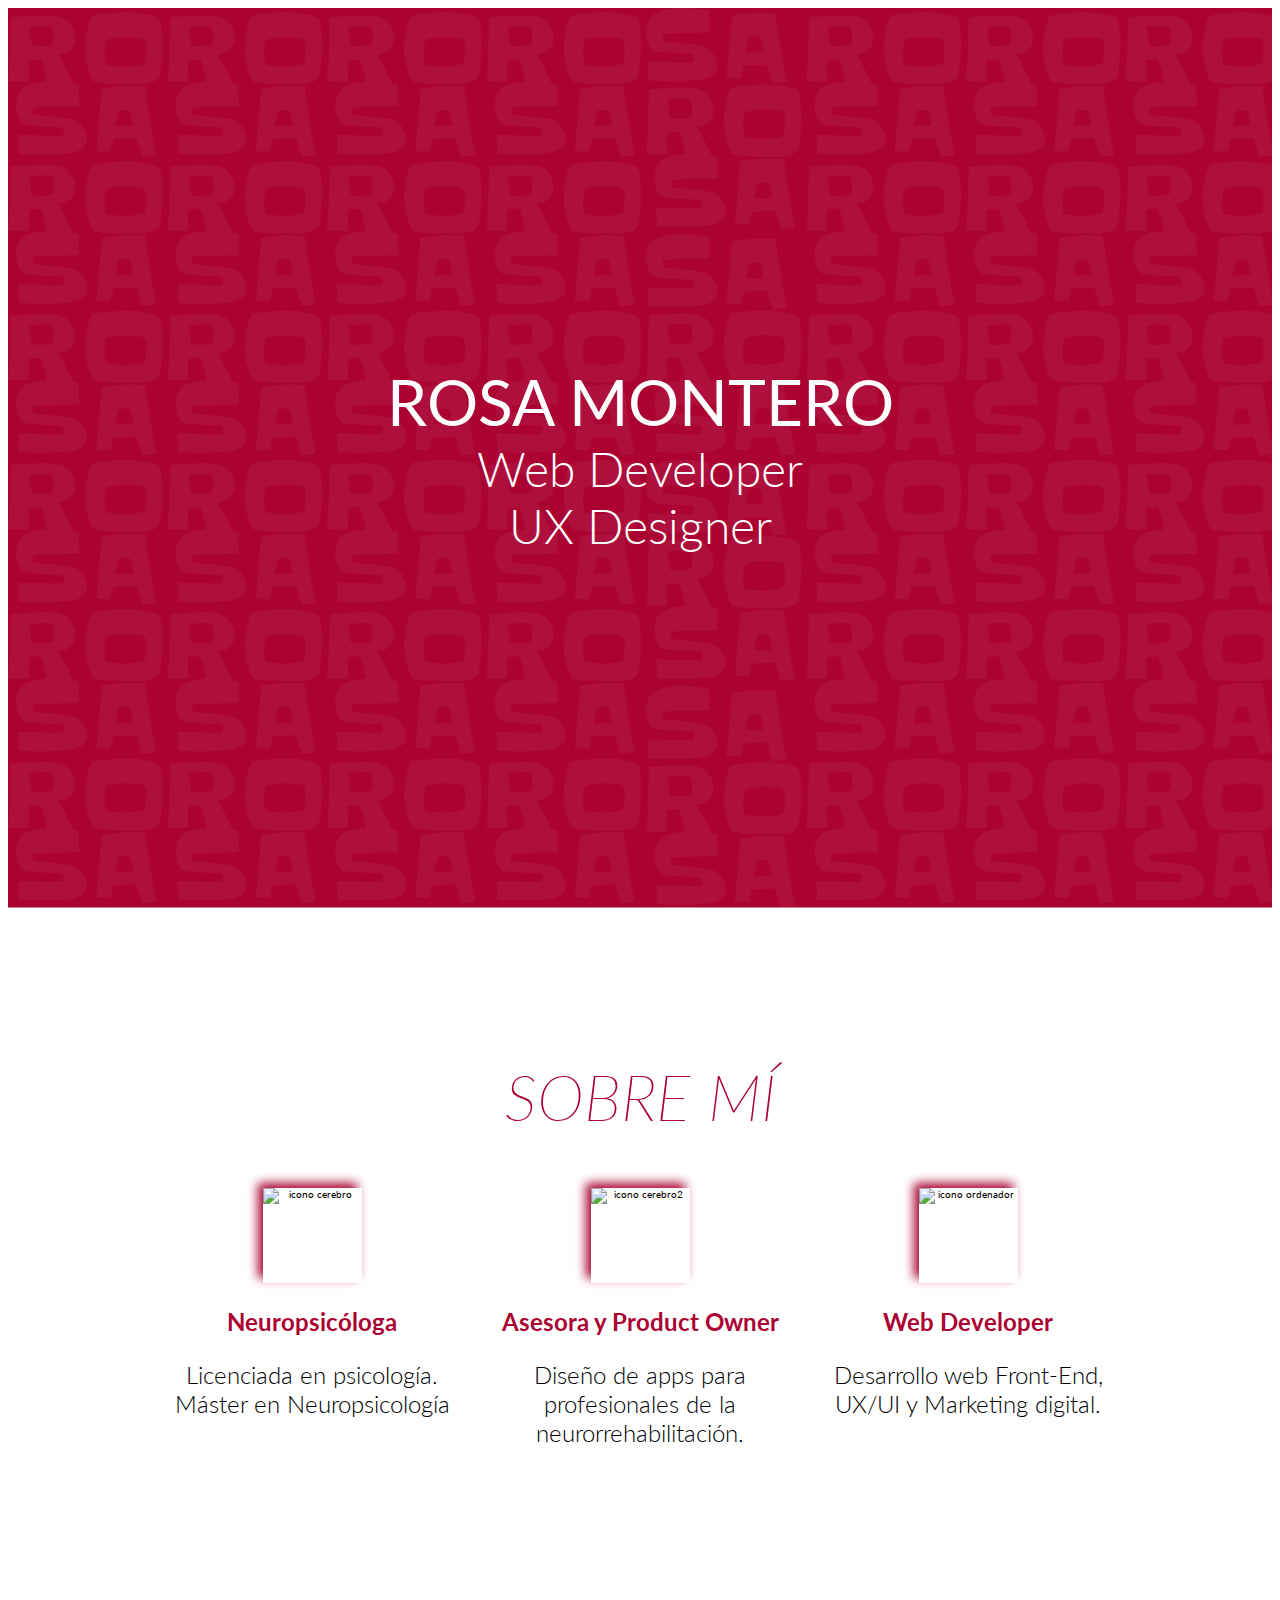
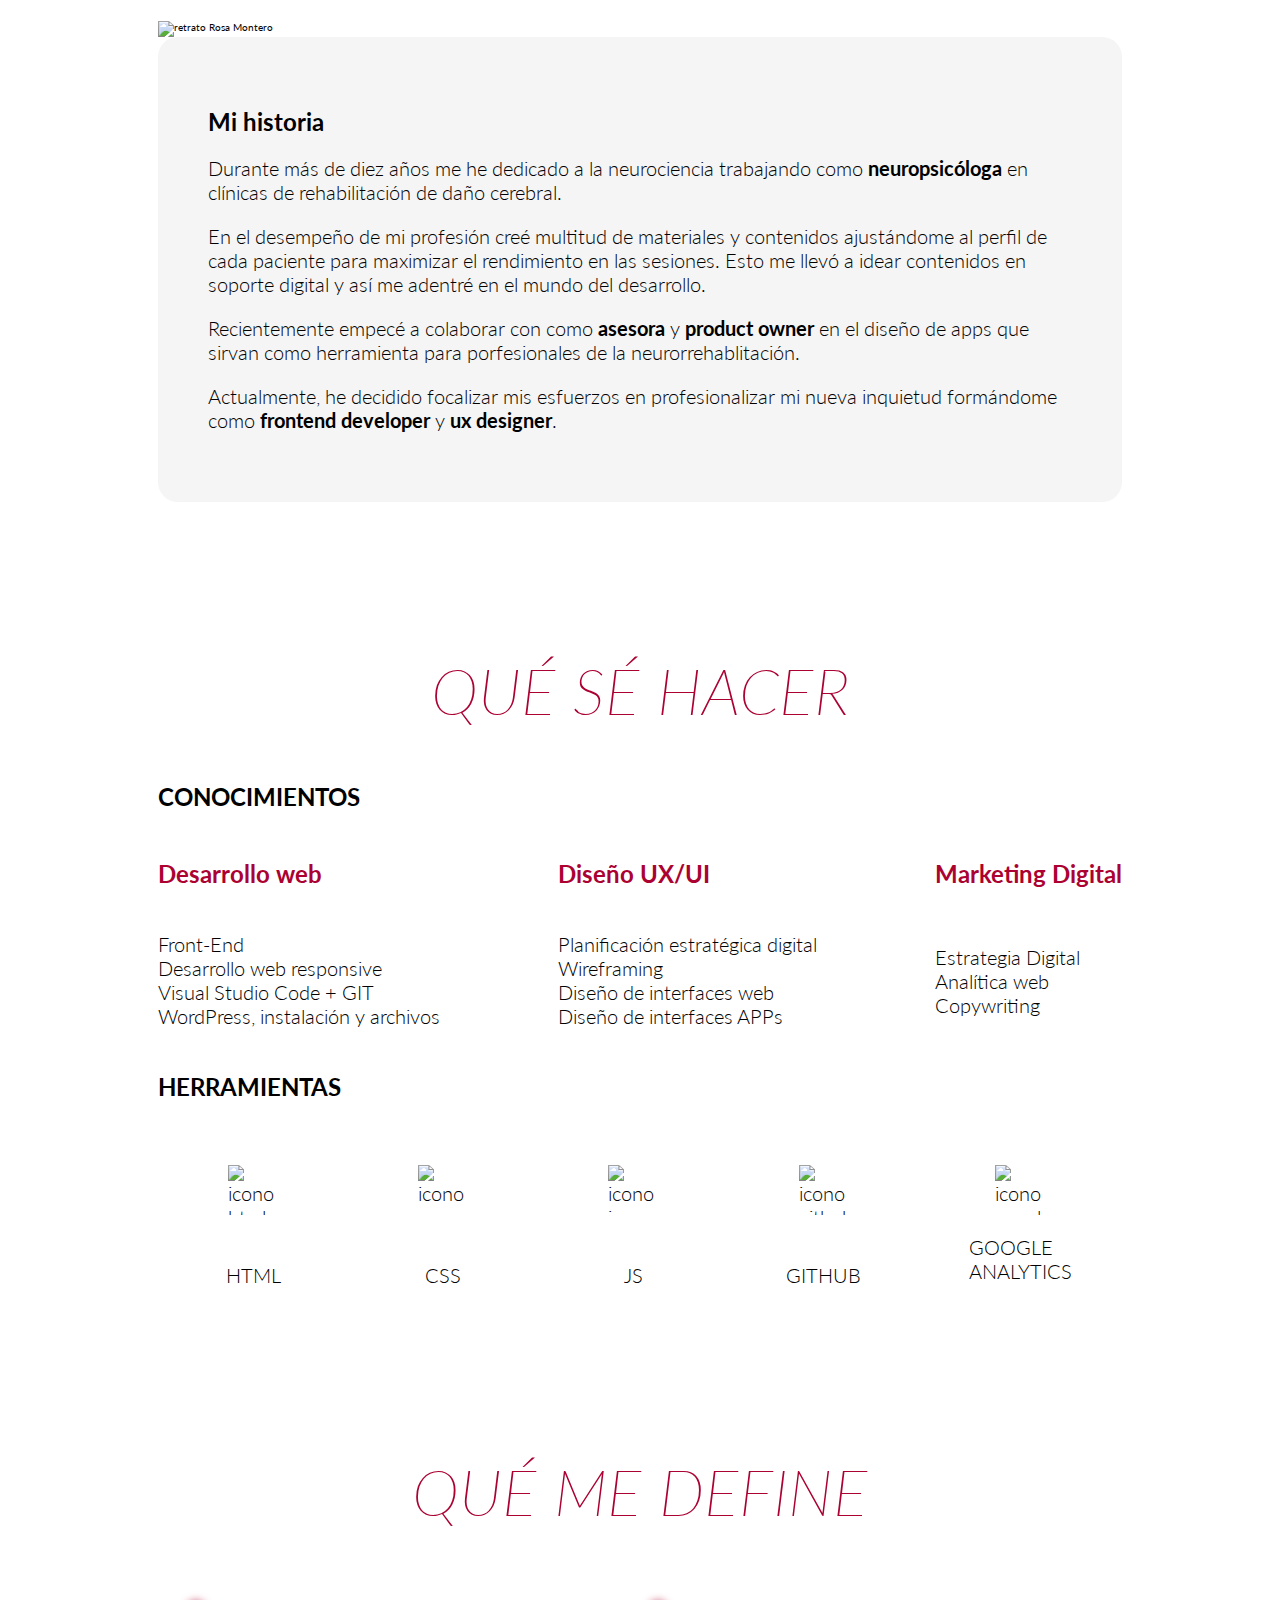
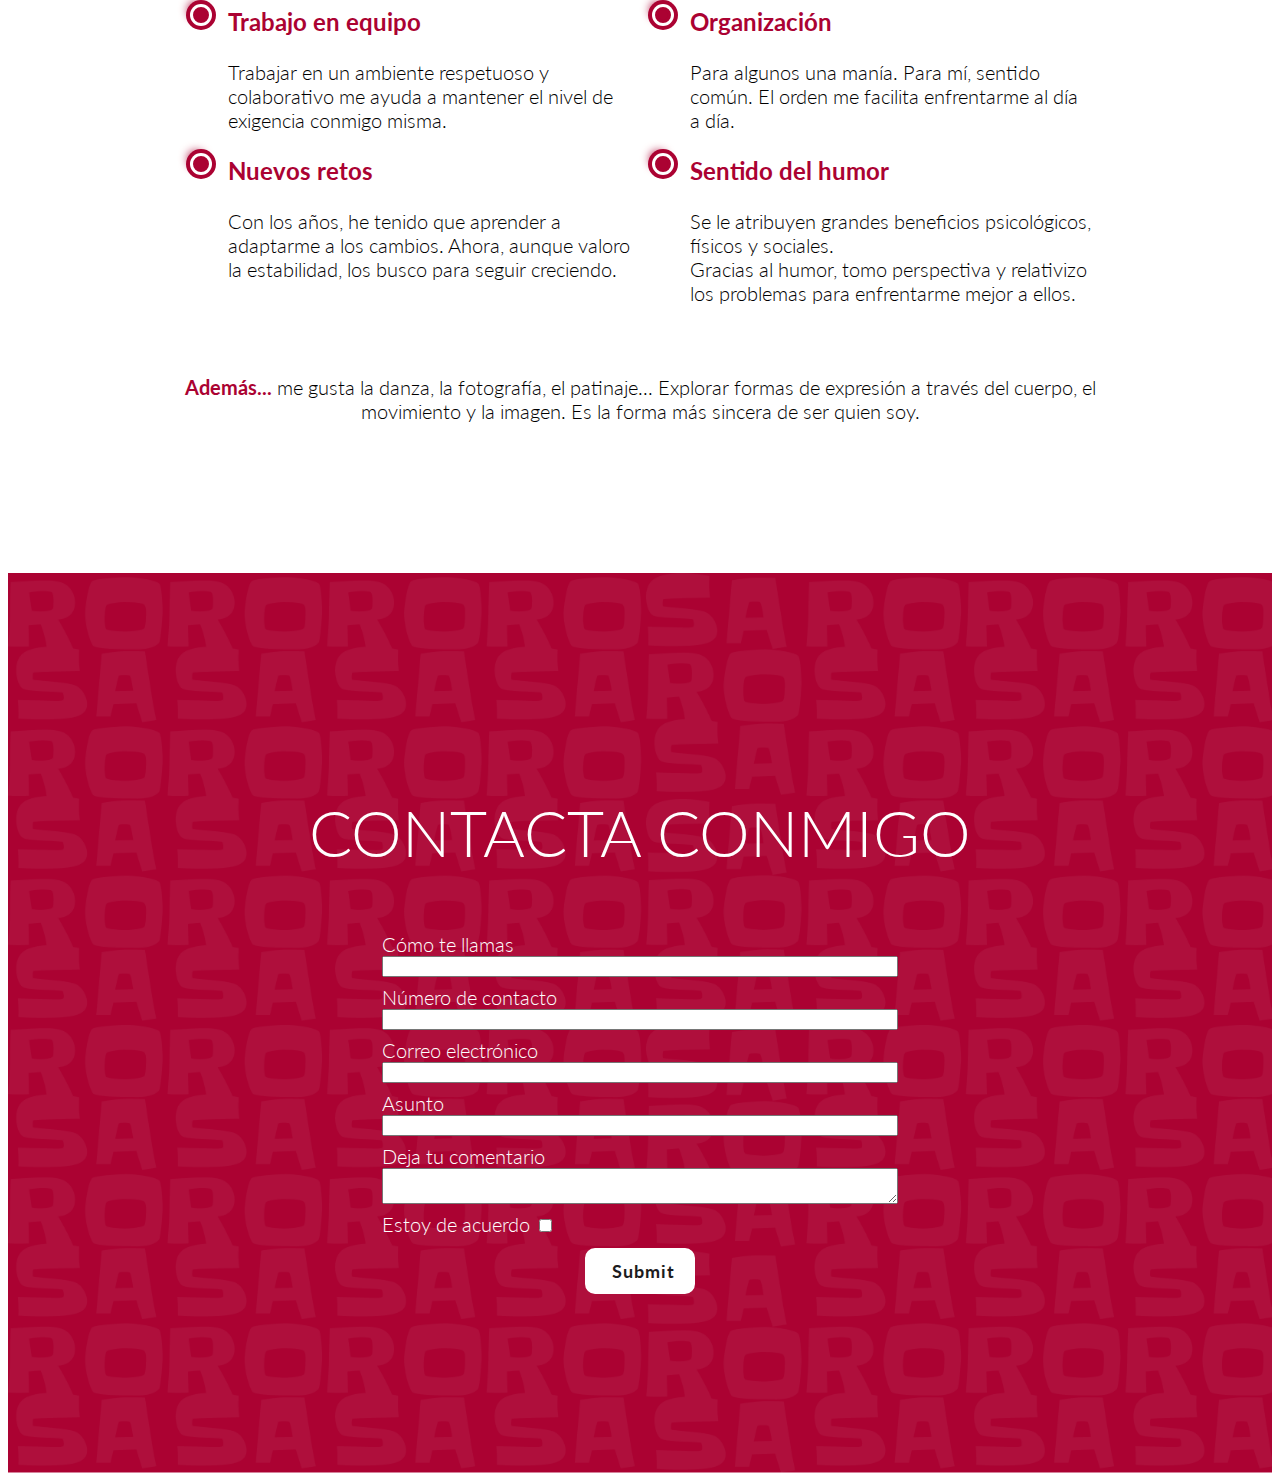
==== commit b32dd7fe: "footer" ====
--- a/index2.html
+++ b/index2.html
@@ -123,76 +123,72 @@
   <section>
     <h2 class="h1  font--light-italic  style-headers">QUÉ ME DEFINE</h2>
 
-	<div class="grid">
+    <ul class="define">
+        <div class="content-half-define">
+              <li class="define__bullet">
+                <h3 class="card__title">Trabajo en equipo</h3>
+                <p class="h4 font-weight--light">Trabajar en un ambiente respetuoso y colaborativo me ayuda a mantener el nivel de exigencia conmigo misma.</p>
+              </li>
 
-		<div class="grid__half definition">
-			<div class="definition__header">
-				<img class="definition__bullet" src="imagenes/radiobox-marked.png">
-				<h3 class="definition__title">Trabajo en equipo</h3>
-			</div>
-			<p class="h4 font-weight--light">Trabajar en un ambiente respetuoso y colaborativo me ayuda a mantener el nivel de exigencia conmigo misma.</p>
-		</div>
+              <li class="define__bullet">
+                <h3 class="card__title">Nuevos retos</h3>
+                <p class="h4 font-weight--light">Con los años, he tenido que aprender a adaptarme a los cambios. Ahora, aunque valoro la estabilidad, los busco para seguir creciendo.</p>
+              </li>
+        </div>
 
-		<div class="grid__half definition">
-			<div class="definition__header">
-				<img class="definition__bullet" src="imagenes/radiobox-marked.png">
-				<h3 class="definition__title">Nuevos retos</h3>
-			</div>
-			<p class="h4 font-weight--light">Con los años, he tenido que aprender a adaptarme a los cambios. Ahora, aunque valoro la estabilidad, los busco para seguir creciendo. </p>
-		</div>
 
-		<div class="grid__half definition">
-			<div class="definition__header">
-				<img class="definition__bullet" src="imagenes/radiobox-marked.png">
-				<h3 class="definition__title">Organización</h3>
-			</div>
-			<p class="h4 font-weight--light">Para algunos una manía. Para mí, sentido común. El orden me facilita enfrentarme al día a día. </p>
-		</div>
+        <div class="content-half-define">
+              <li class="define__bullet">
+                <h3 class="card__title">Organización</h3>
+                <p class="h4 font-weight--light">Para algunos una manía. Para mí, sentido común. El orden me facilita enfrentarme al día a día.</p>
+              </li>
 
-		<div class="grid__half definition">
-			<div class="definition__header">
-				<img class="definition__bullet" src="imagenes/radiobox-marked.png">
-				<h3 class="definition__title">Sentido del humor</h3>
-			</div>
-			<p class="h4 font-weight--light">Se le atribuyen grandes beneficios psicológicos, físicos y sociales.<br> Gracias al humor, tomo perspectiva y relativizo los problemas para enfrentarme mejor a ellos.</p>
-		</div>
+              <li class="define__bullet">
+                <h3 class="card__title">Sentido del humor</h3>
+                <p class="h4 font-weight--light">Se le atribuyen grandes beneficios psicológicos, físicos y sociales.<br> Gracias al humor, tomo perspectiva y relativizo los problemas para enfrentarme mejor a ellos.</p>
+              </li>
+        </div>
+    </ul>
 
-	</div>
-  <div class="">
-    <p class="h4 font-weight--light text-center"><span class="color-word">Además...</span> me gusta la danza, la fotografía, el patinaje...
-      Explorar formas de expresión a través del cuerpo, el movimiento  y la imagen.<br> Es la forma más sincera de ser quien soy. </p>
-  </div>
+    <div>
+      <p class="h4 font-weight--light text-center"><span class="color-word">Además...</span> me gusta la danza, la fotografía, el patinaje...
+        Explorar formas de expresión a través del cuerpo, el movimiento  y la imagen. Es la forma más sincera de ser quien soy. </p>
+    </div>
   </section>
+
 </main>
 </body>
 
 <footer>
   <section class="bg-cover cover__text">
-    <h2 class="name--size  font-weight--light">CONTACTA CONMIGO</h1>
+    <h2 class="title__size  font-weight--light">CONTACTA CONMIGO</h1>
 
-      <form class="h3 font-weight--light">
+      <form class="h4 font-weight--light">
 
-        <label for="nombre">Cómo te llamas</label>
-          <input class="form" type="text">
+            <label for="nombre">Cómo te llamas</label>
+              <input type="text">
 
-        <label for="tel">Número de contacto</label>
-          <input class="form" type="tel">
+            <label for="tel">Número de contacto</label>
+              <input type="tel">
 
-        <label for="email">Correo electrónico</label>
-          <input class="form" type="email">
+            <label for="email">Correo electrónico</label>
+              <input type="email">
 
-        <label for="asunto">Asunto</label>
-          <input class="form" type="text">
+            <label for="asunto">Asunto</label>
+              <input class="form" type="text">
 
-       <label for="msg">Déjanos tu comentario</label>
-         <textarea></textarea>
+            <label for="msg">Deja tu comentario</label>
+              <textarea></textarea>
 
-        <label for="aceptar">Estoy de acuerdo</label>
-          <input type="checkbox">
-          
-        <input type="submit">
+            <div class="aceptar">
+                <label for="aceptar">Estoy de acuerdo</label>
+                  <input type="checkbox">
+            </div>     
 
       </form>
+
+            <input type="submit">
+            
 
   </section>
 </footer>
--- a/css/style2.css
+++ b/css/style2.css
@@ -2,7 +2,7 @@
     font-size: 62.5%;
     font-family: 'Lato', sans-serif;
   }
-  /*-----------ESTILOS FUENTES------------*/
+  /*---------------------------------ESTILOS FUENTES--------------------------------*/
   h1,
   h2,
   h3,
@@ -70,10 +70,11 @@
   
   .text-center {
     text-align: center;
+    margin-top: 5rem;
   }
 
  
-/*---------------- MÁRGENES-------------*/
+/*------------------------------------ MÁRGENES----------------------------------*/
 
 
 main {
@@ -84,25 +85,8 @@
   margin: 10rem 0;
   padding: 0 2.4rem;
 }
- 
-
-
-/*---------------- MÁRGENES DEL MAIN -------------*/
-
-/*____________________________________________________________________________________________
-main {
-  padding: 0 15rem;
-  margin: 15rem 0;
-}
-
-
-section {
-  margin: 15rem 0;
-}
- 
-___________________________________________________________________________________________*/
-
-/*--------------------PORTADA---------------*/
+
+/*--------------------------------------------PORTADA---------------------------------*/
 
 .bg-cover {
   background-image: url("../imagenes/rosa.png");
@@ -156,7 +140,7 @@
   }
 }
 
-/*-------------------- SOBRE MÍ ----------------------*/
+/*-------------------------------- SOBRE MÍ -------------------------------*/
 
 .card {
   display: flex;
@@ -170,6 +154,8 @@
   fill: #AB0232;
   height: 95px;
   width: 99px;
+  box-shadow: -5px -5px 10px 0 #AB0232;
+
 }
 
 @media only screen and (min-width: 580px) {
@@ -203,7 +189,7 @@
    }
  }
 
-/*----------------------MI HISTORIA---------------------*/
+/*-------------------------------MI HISTORIA------------------------------*/
 
 /*.content__photo-story {
   display: flex;
@@ -213,9 +199,11 @@
   background-color: #F5F5F5;
   border-radius: 20px;
   padding: 5rem 5rem;
-}
-
-/*--------------------- QUÉ SÉ HACER (CONOCIMIENTOS) ----------------*/
+
+
+}
+
+/*------------------------- QUÉ SÉ HACER (CONOCIMIENTOS) --------------------*/
 
 .knowledge__list--style {
   list-style-type: none;
@@ -253,7 +241,7 @@
   }
 }
 
-/*--------------------- QUÉ SÉ HACER (HERRAMIENTAS) ----------------*/
+/*--------------------------- QUÉ SÉ HACER (HERRAMIENTAS) -------------------------*/
 
   .li-icon-tool {
     display: flex;
@@ -298,7 +286,7 @@
       padding: 0%;
       flex-wrap: nowrap;
   }
-
+  
   .li-icon-tool {
     padding: 0;
     margin: 0;
@@ -314,4 +302,107 @@
   }
  }
  
- /*---------------------------- QUÉ ME DEFINE -----------------------*/
+ /*----------------------------------- QUÉ ME DEFINE -------------------------------*/
+
+ .define {
+  list-style-type: none;
+ }
+
+.define__bullet{
+  position: relative;
+}
+
+ .define__bullet:before {
+  content: "";
+  position: absolute;
+  left: -35px;
+  background-color: #AB0232;
+  box-shadow: 0 0 0 3px #FFFFFF, 0 0 0 7px #AB0232, -5px -5px 10px 0 #AB0232;
+  border: 3px solid #AB0232;
+  border-radius: 50%;
+  width: 10px;
+  height: 10px;
+ }
+
+ .color-word {
+  color: #AB0232;
+  font-weight: 700;
+ }
+
+ @media only screen and (min-width: 580px) {
+  .define__bullet:before {
+    left: 0;
+  }
+ }
+
+
+ @media only screen and (min-width: 950px) {
+  .define__bullet:before {
+    left: -35px;
+  }
+
+  .define {
+    display: flex;
+    }
+
+  .content-half-define {
+    width: 50%;
+    padding: 0 30px;
+    }
+ }
+
+ /*-------------------------------------------FOOTER---------------------------------*/
+
+ form {
+  position: relative;
+  display: flex;
+  flex-direction: column;
+  text-align: left;
+ }
+
+ label {
+  margin: 8px 0 0 0;
+ }
+
+.aceptar {
+  display: inline-block;
+  margin: 8px 0 0 0;
+}
+
+ [type="submit"] {
+  justify-content: center;
+  margin: 12px 0;
+  width: 110px;
+  border: none;
+  border-radius: 10px;
+  background-color: #FFFFFF;
+  color: #1C1C1E;
+  padding: 10px 25px;
+  font-size: 1.8rem;
+  font-weight: 700;
+  letter-spacing: 1px;
+  font-family: 'Lato', sans-serif;
+  border: #FFFFFF 0.2rem solid;
+}
+
+[type="submit"]:hover {
+  background-color: #AF0F3C;
+  border: #FFFFFF 0.2rem solid;
+  color: #FFFFFF;
+}
+
+form {
+  width: 80%;
+}
+
+
+
+ @media only screen and (min-width: 768px) {
+  section {
+    padding: 0;
+  }
+  
+  form {
+    width: calc(768px - 20%);
+  }
+ }
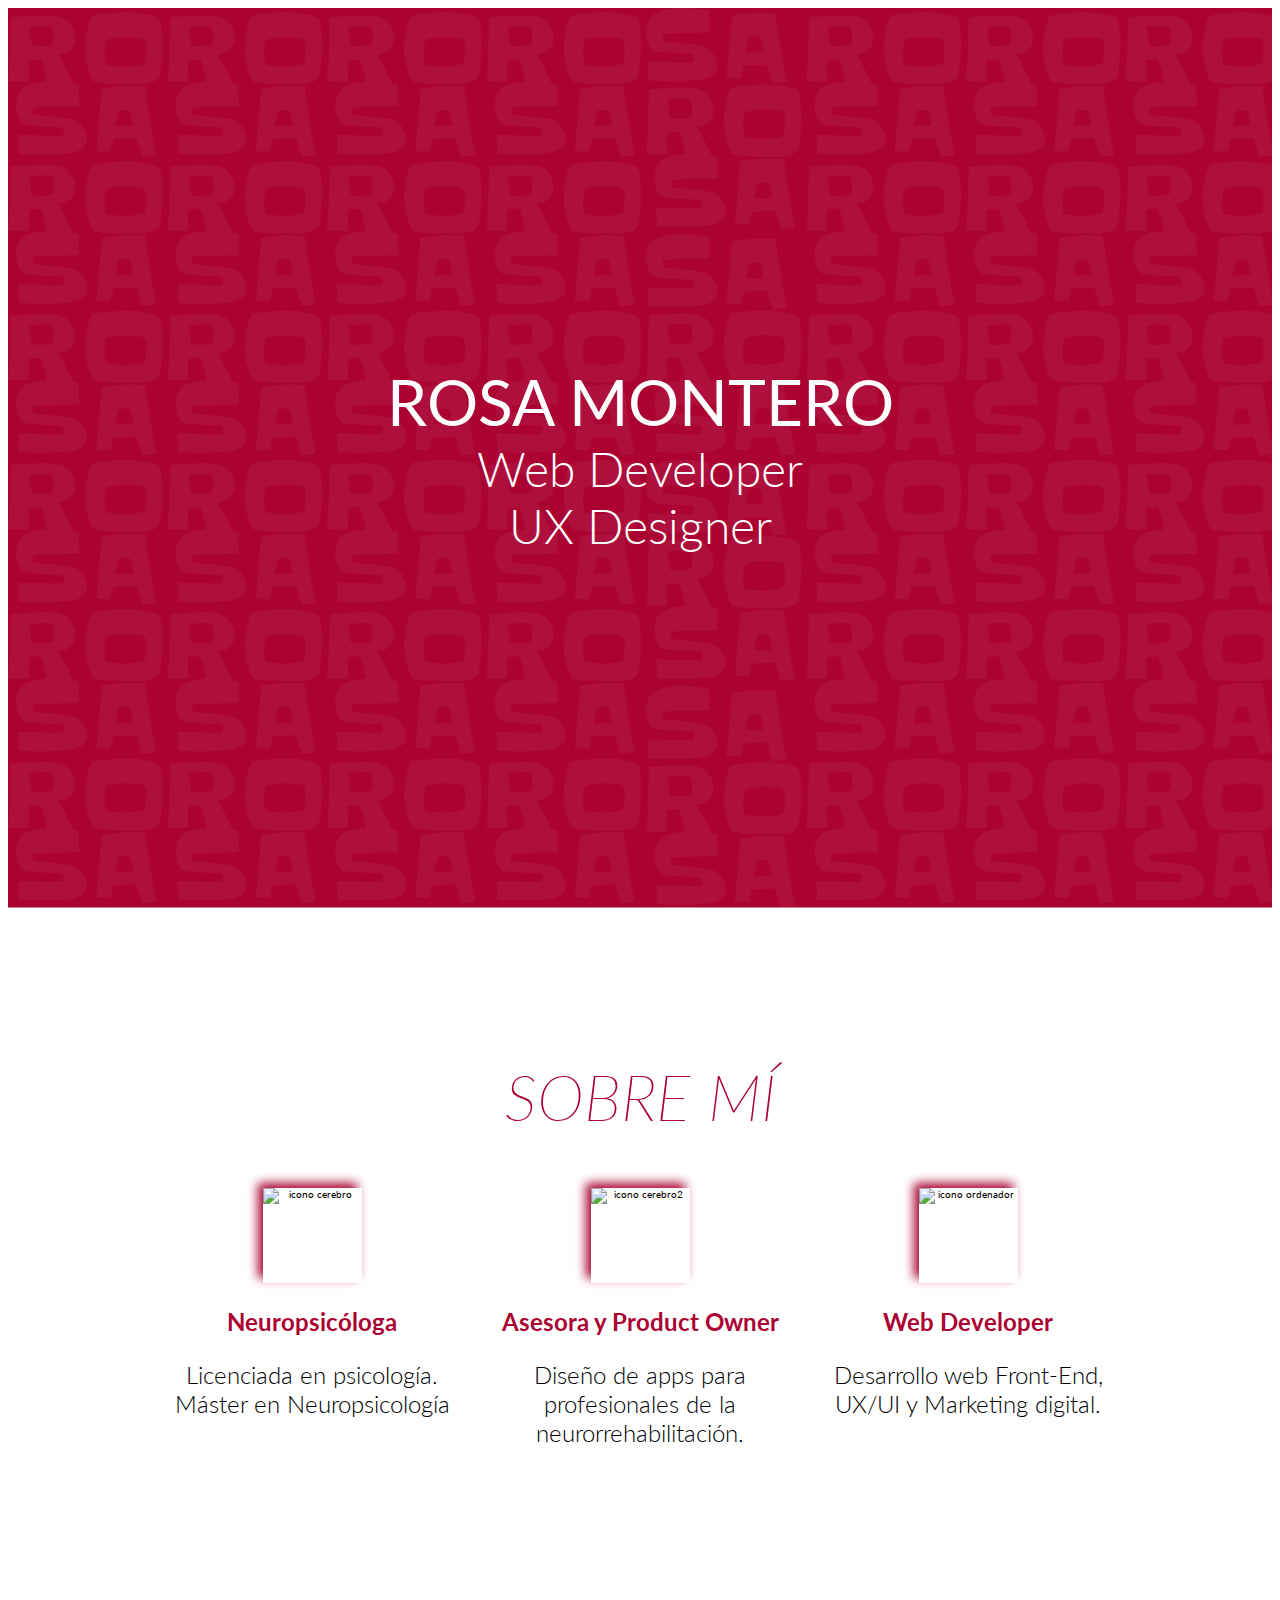
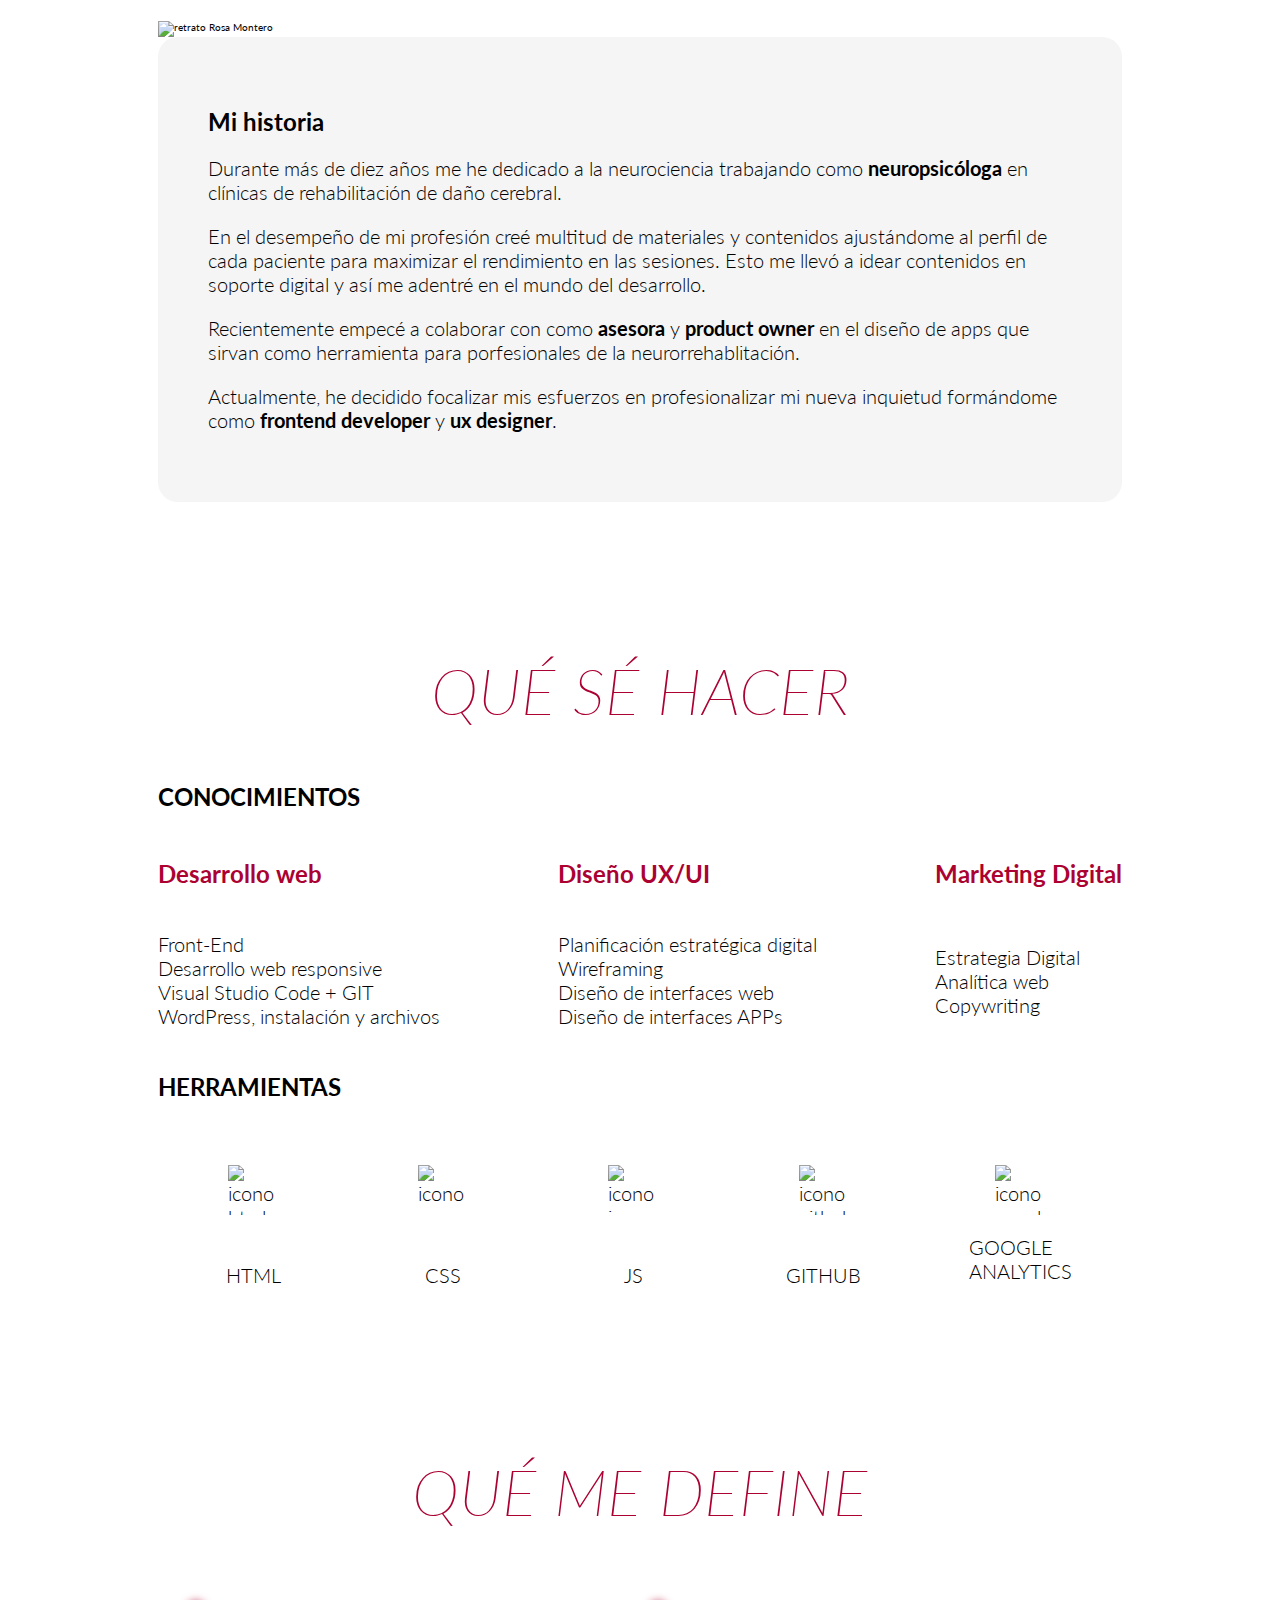
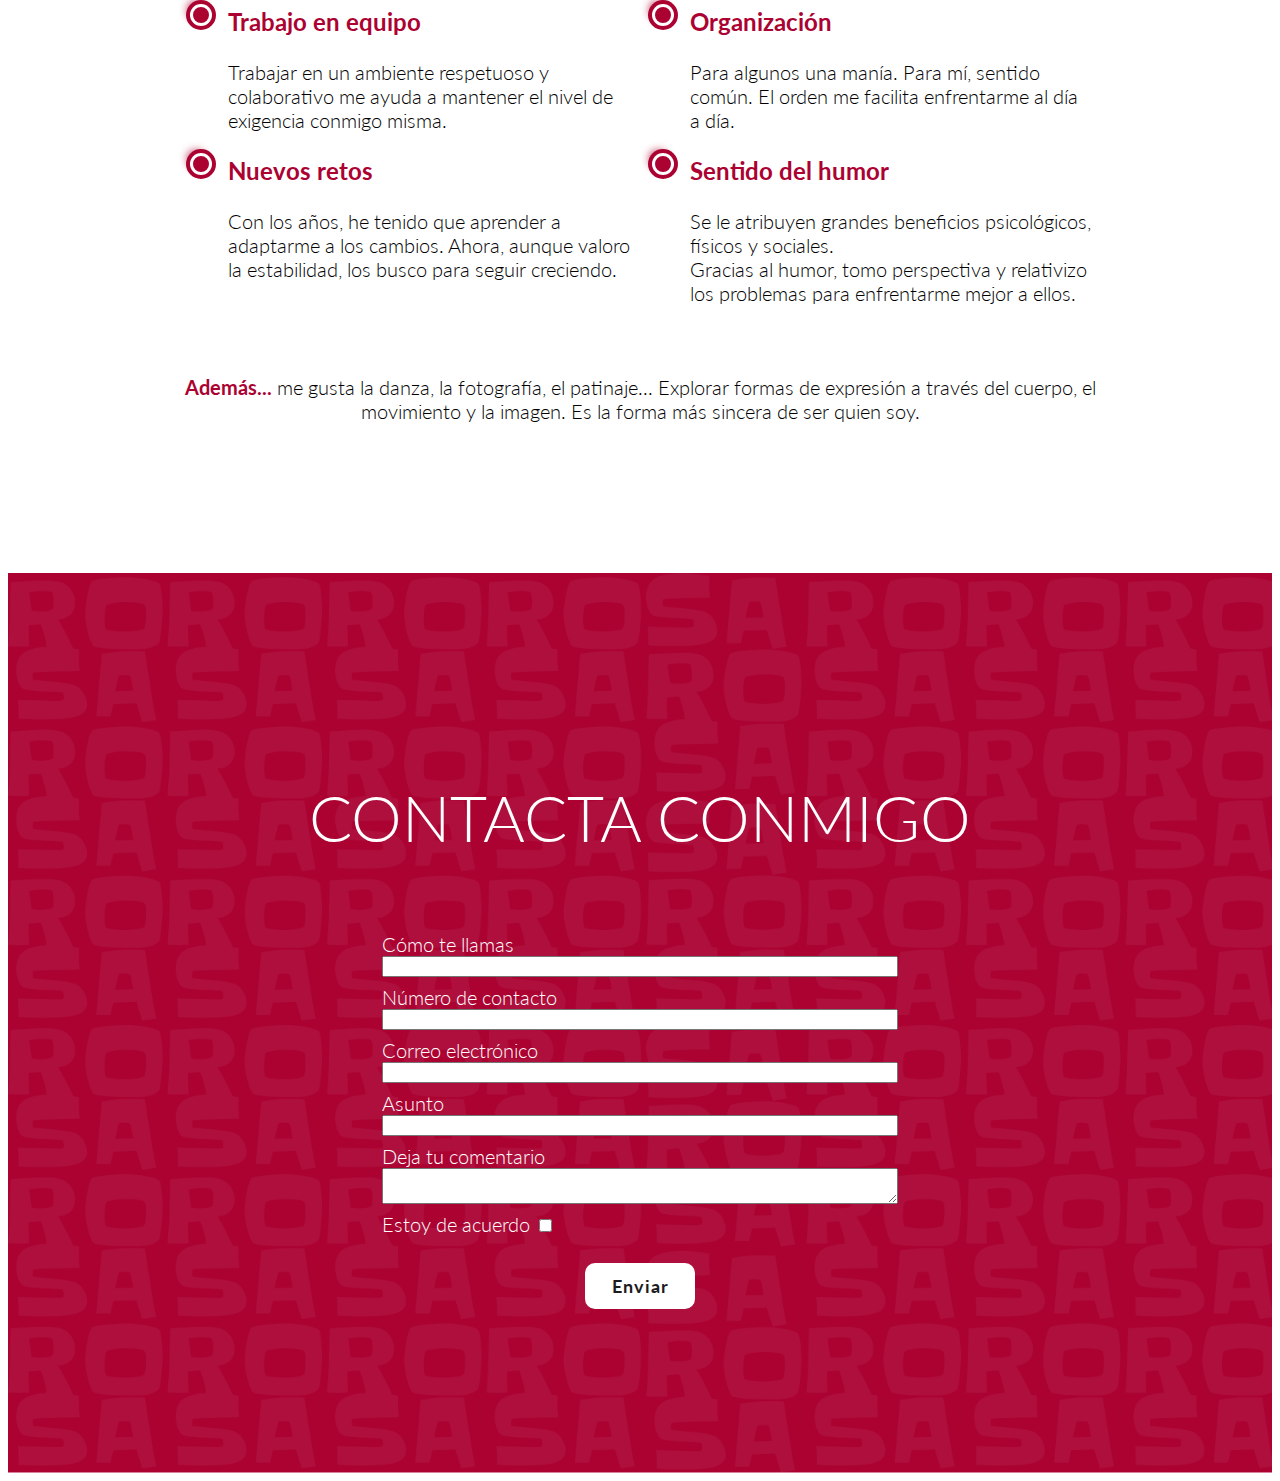
==== commit 9ae15a3e: "cambio value="Enviar"" ====
--- a/index2.html
+++ b/index2.html
@@ -187,7 +187,7 @@
 
       </form>
 
-            <input type="submit">
+            <input type="submit" value="Enviar">
             
 
   </section>
--- a/css/style2.css
+++ b/css/style2.css
@@ -155,8 +155,7 @@
   height: 95px;
   width: 99px;
   box-shadow: -5px -5px 10px 0 #AB0232;
-
-}
+} 
 
 @media only screen and (min-width: 580px) {
   .content-cards {
@@ -358,6 +357,7 @@
   display: flex;
   flex-direction: column;
   text-align: left;
+  margin: 15px 0;
  }
 
  label {
@@ -396,7 +396,6 @@
 }
 
 
-
  @media only screen and (min-width: 768px) {
   section {
     padding: 0;
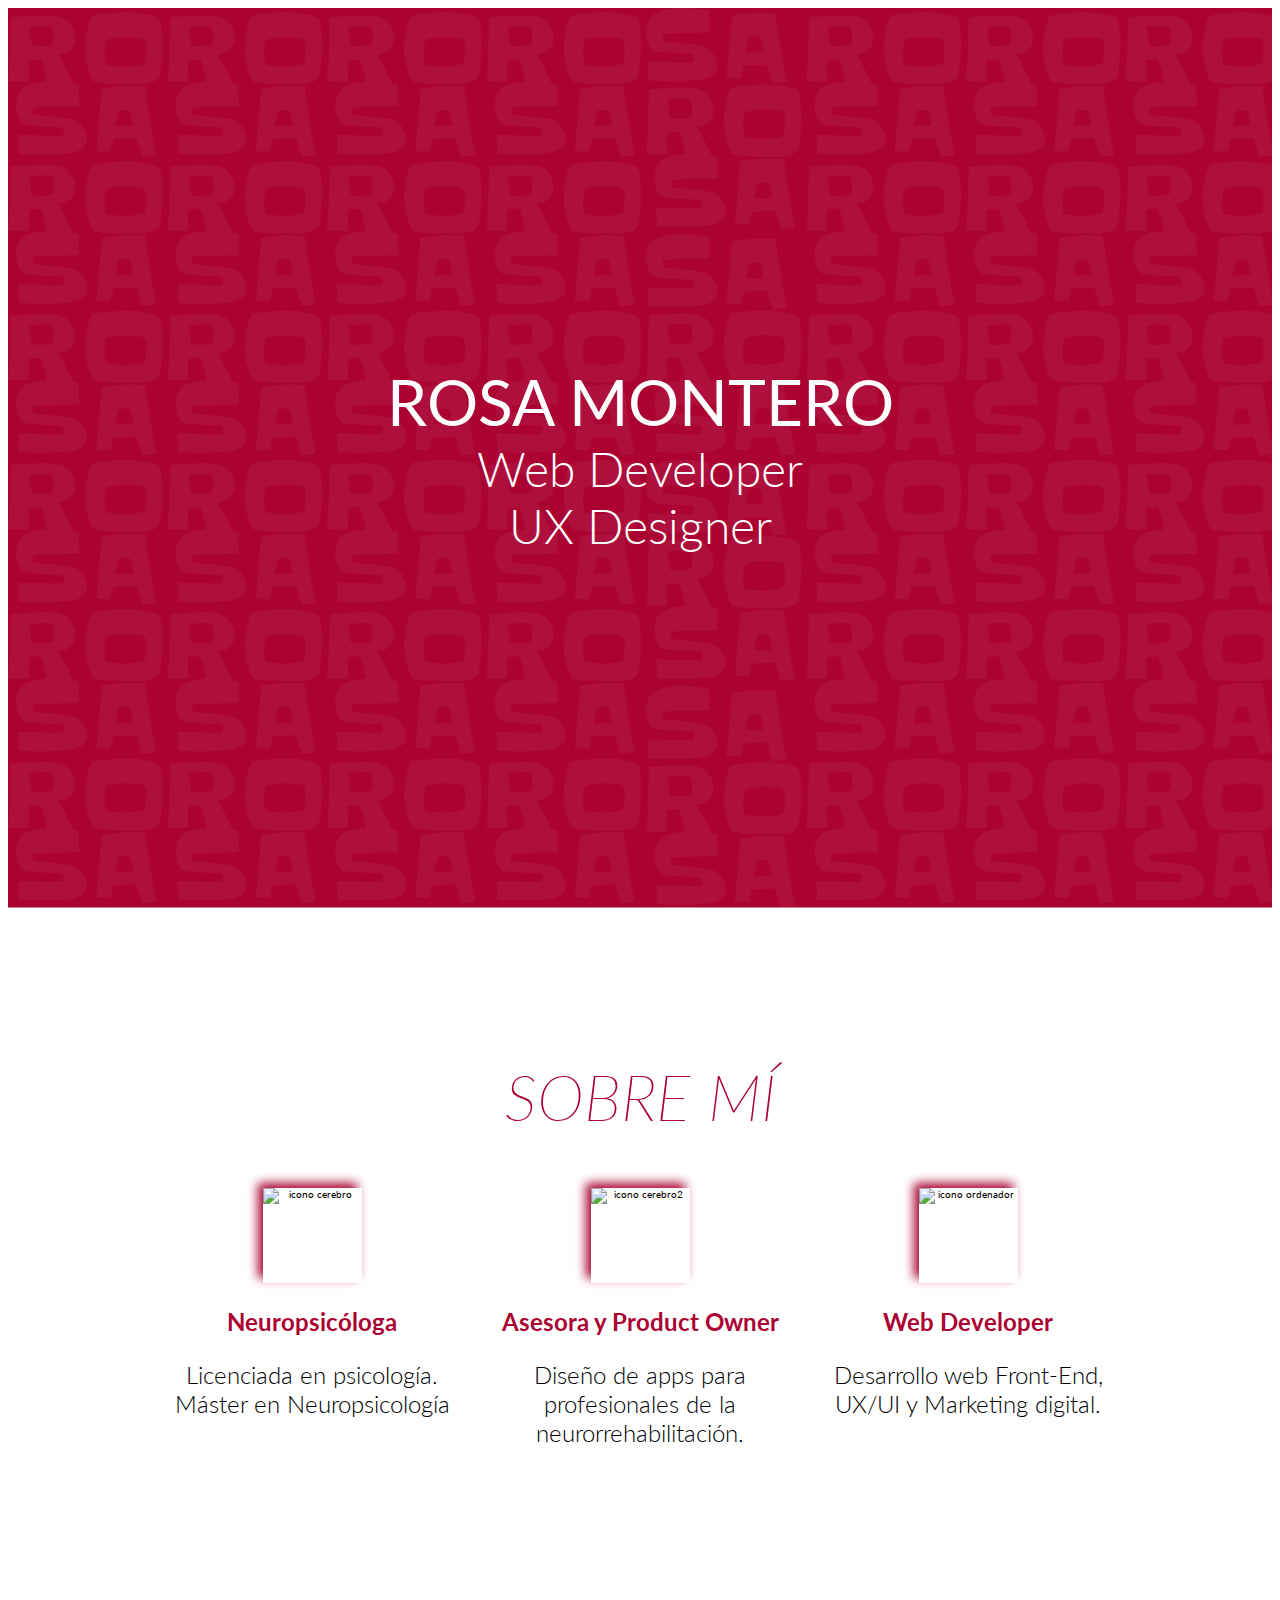
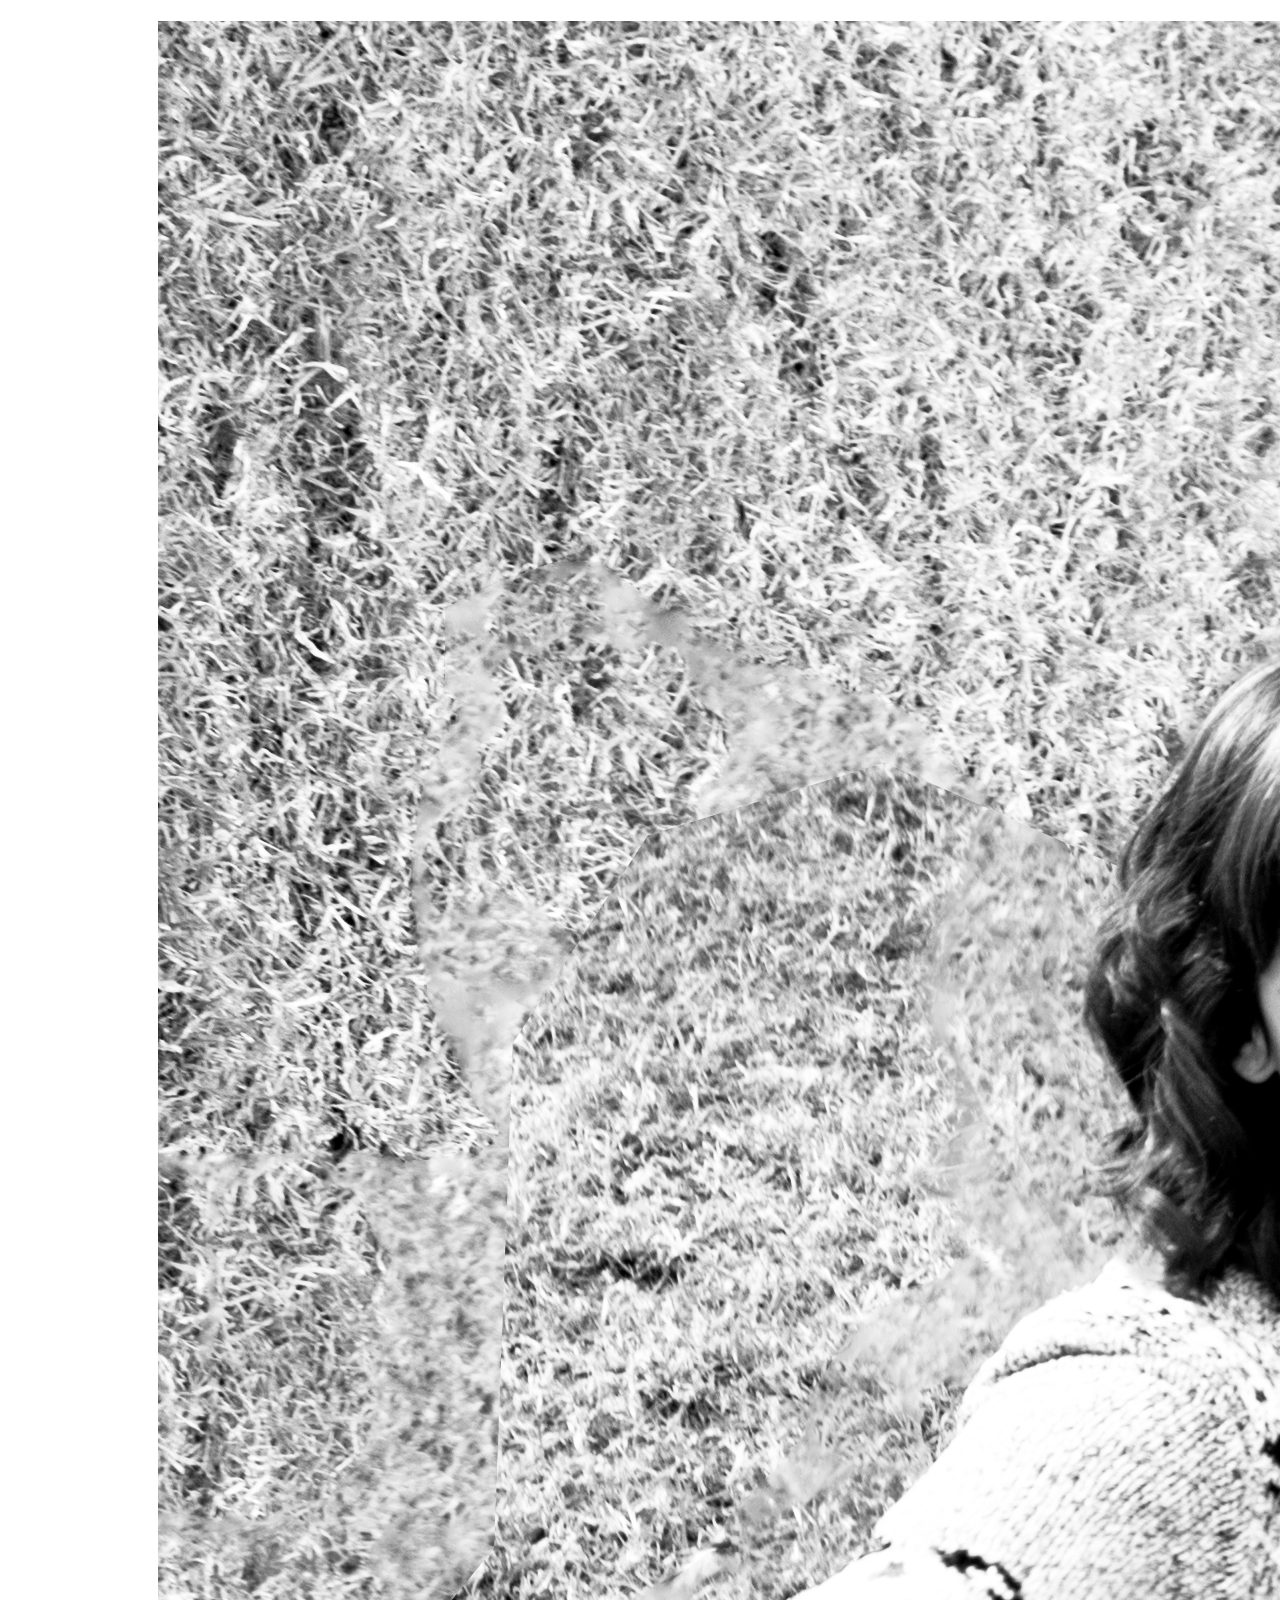
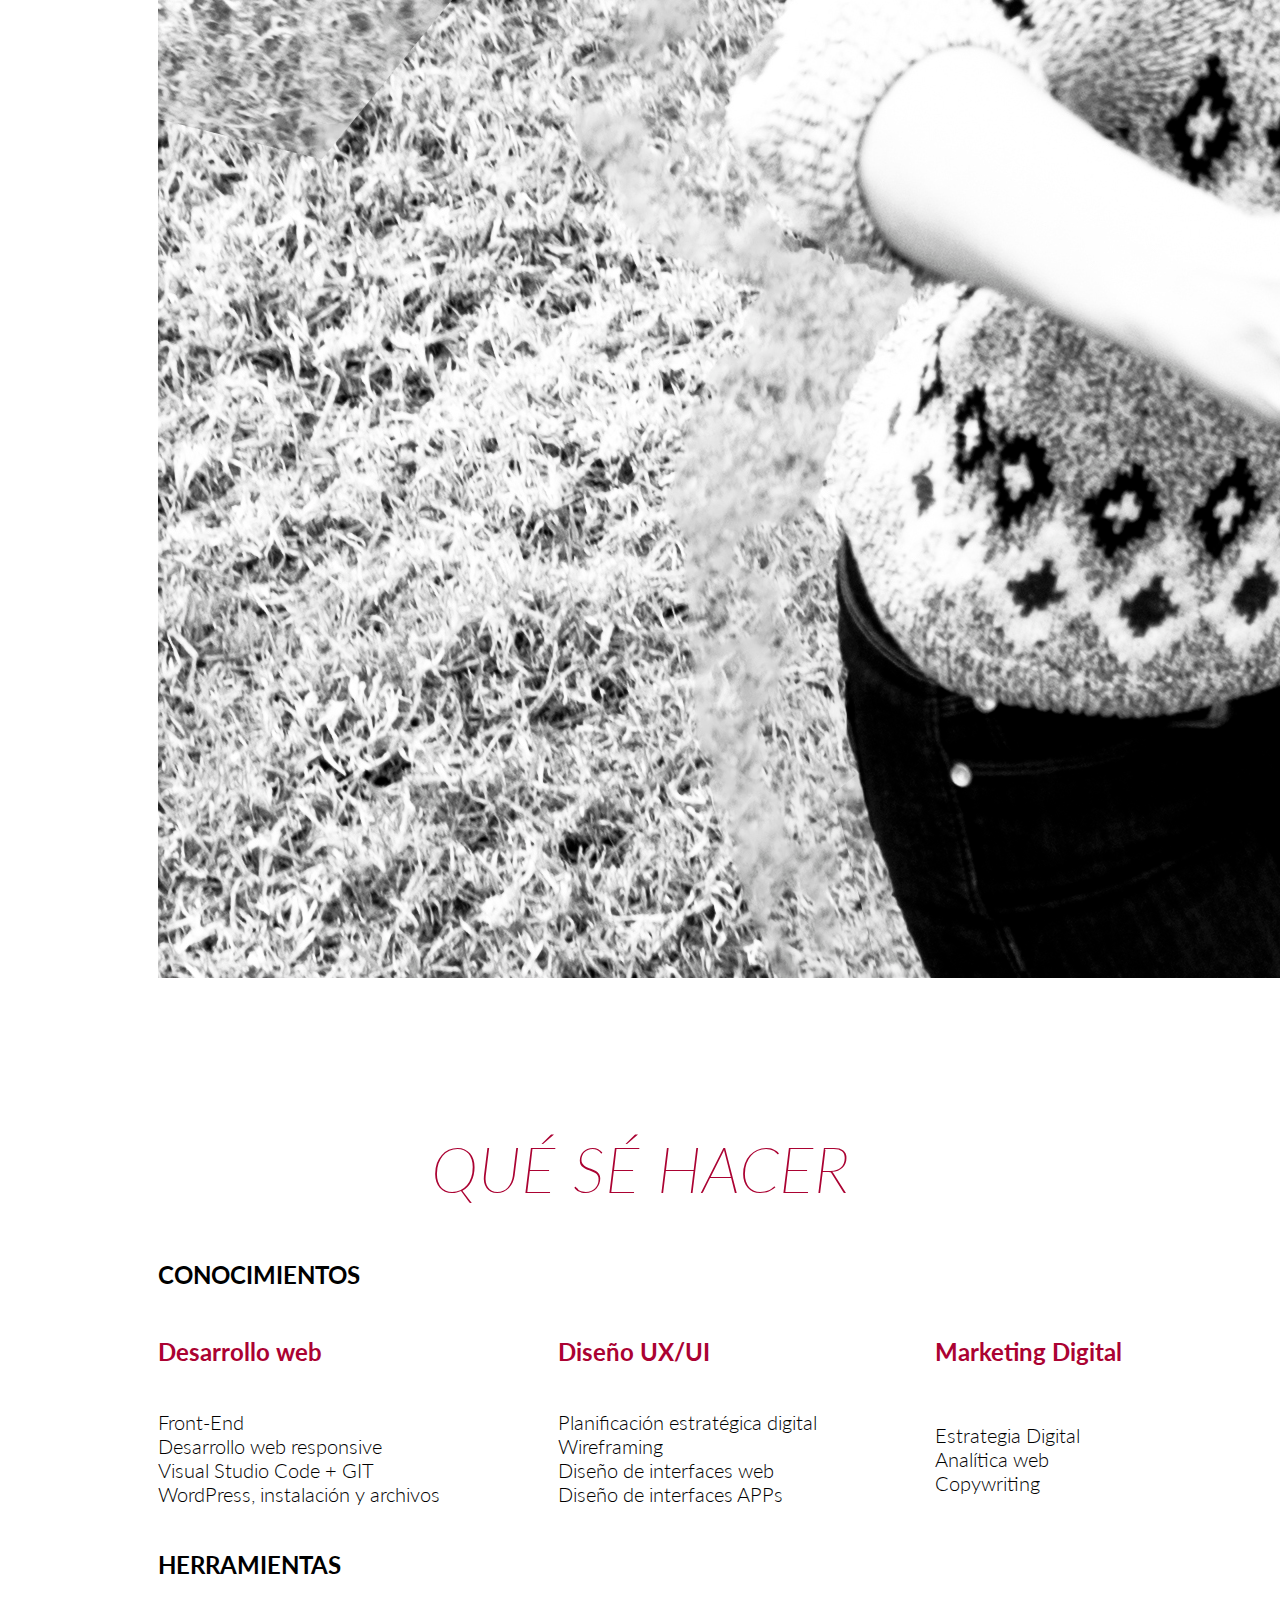
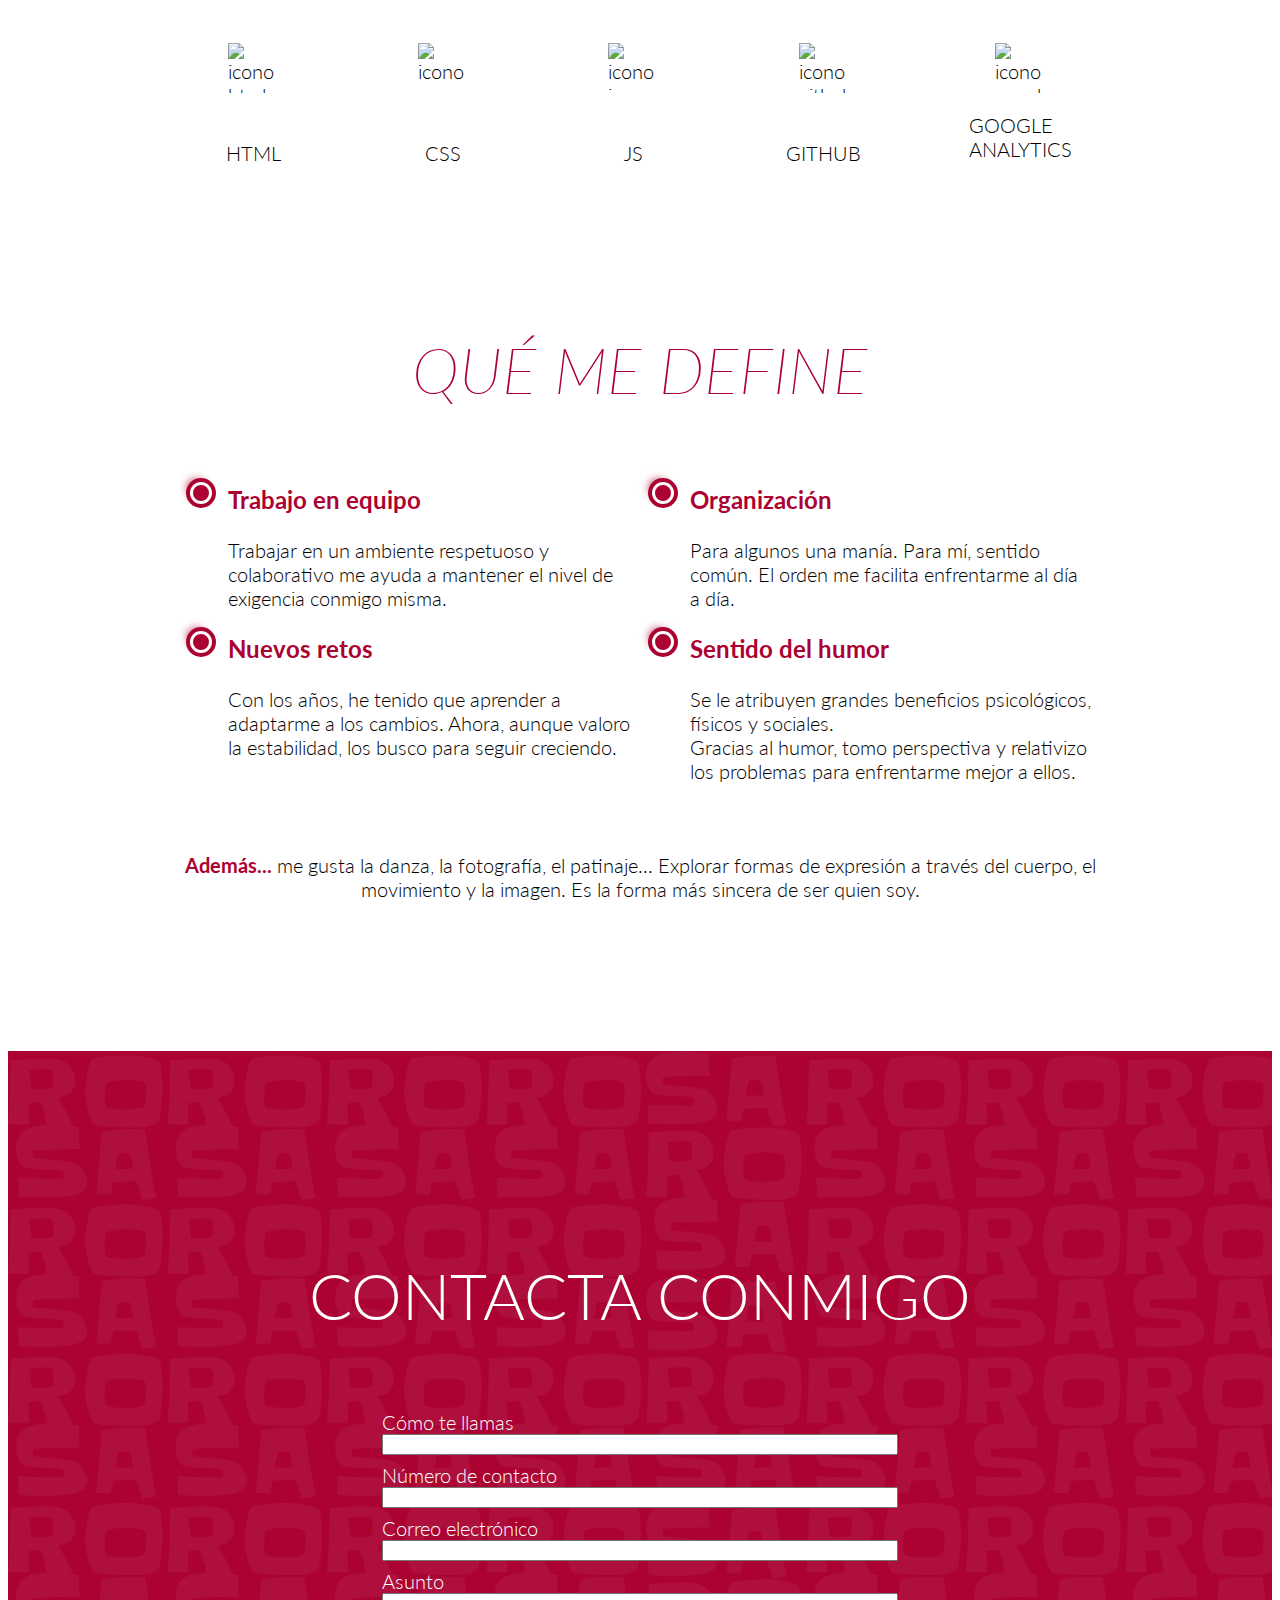
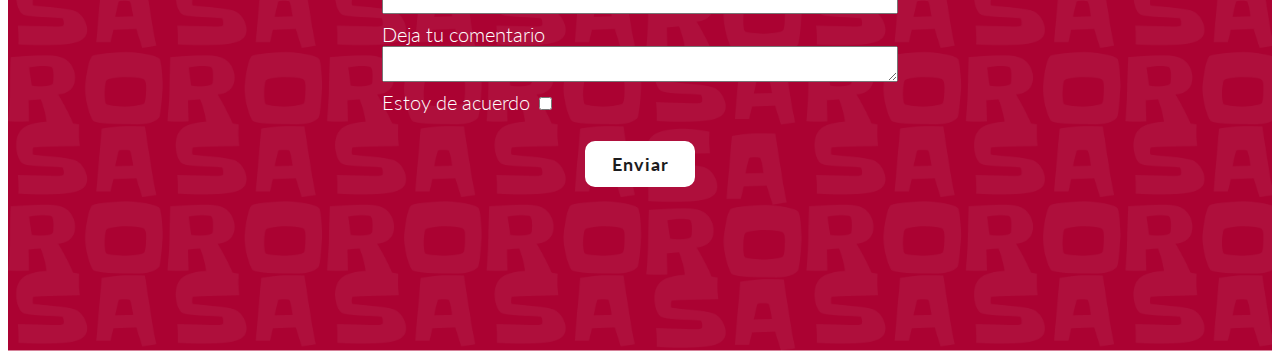
==== commit 5da1982e: "animación portada" ====
--- a/index2.html
+++ b/index2.html
@@ -13,7 +13,7 @@
 </head>
 
 <body>
-  <header class="bg-cover">
+  <header class="bg-cover" transition-style="in:circle:top-right">
       <p class="title__size cover__text">ROSA MONTERO</p>
       <h1 class="h3 subtitle__size font-weight--light cover__text">Web Developer</h1>
       <h1 class="h3 subtitle__size font-weight--light cover__text">UX Designer</h1>
@@ -52,7 +52,7 @@
   <section>
   <div class="content__photo-story">
       <div class="content__photo">
-            <img src="" alt="retrato Rosa Montero">
+            <img src="imagenes/foto rosa.jpg" alt="retrato Rosa Montero">
       </div> 
 
       <div class="bgstory-style">
--- a/css/style2.css
+++ b/css/style2.css
@@ -118,6 +118,19 @@
   }
 }
 
+@keyframes circle-in-top-right {
+  from {
+    clip-path: circle(0%);
+  }
+  to {
+    clip-path: circle(150% at top right);
+  }
+}
+
+[transition-style="in:circle:top-right"] {
+  animation: 6s cubic-bezier(.25, 1, .30, 1) circle-in-top-right both;
+}
+
 
 @media only screen and (min-width: 950px) {
   
@@ -190,17 +203,16 @@
 
 /*-------------------------------MI HISTORIA------------------------------*/
 
-/*.content__photo-story {
+.content__photo-story {
   display: flex;
-} */
+} 
 
 .bgstory-style {
   background-color: #F5F5F5;
   border-radius: 20px;
   padding: 5rem 5rem;
-
-
-}
+}
+
 
 /*------------------------- QUÉ SÉ HACER (CONOCIMIENTOS) --------------------*/
 
@@ -397,10 +409,6 @@
 
 
  @media only screen and (min-width: 768px) {
-  section {
-    padding: 0;
-  }
-  
   form {
     width: calc(768px - 20%);
   }
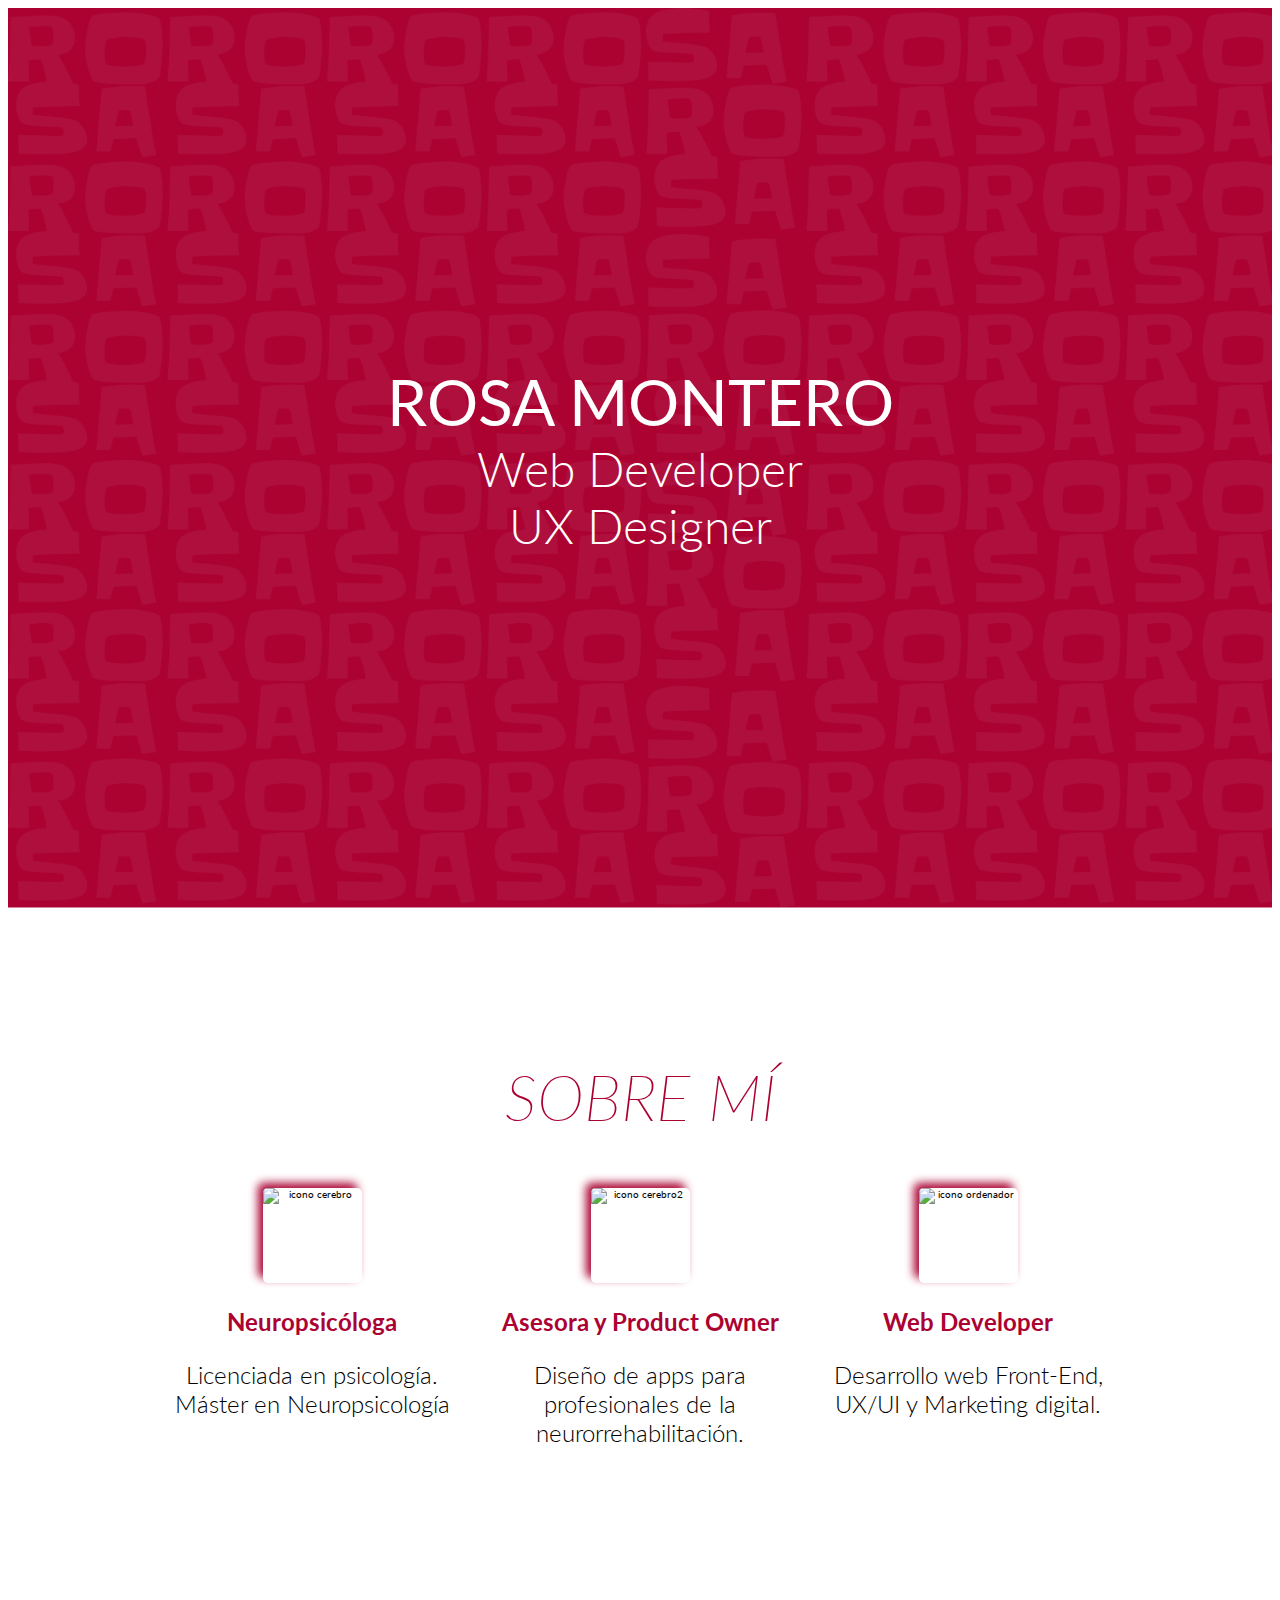
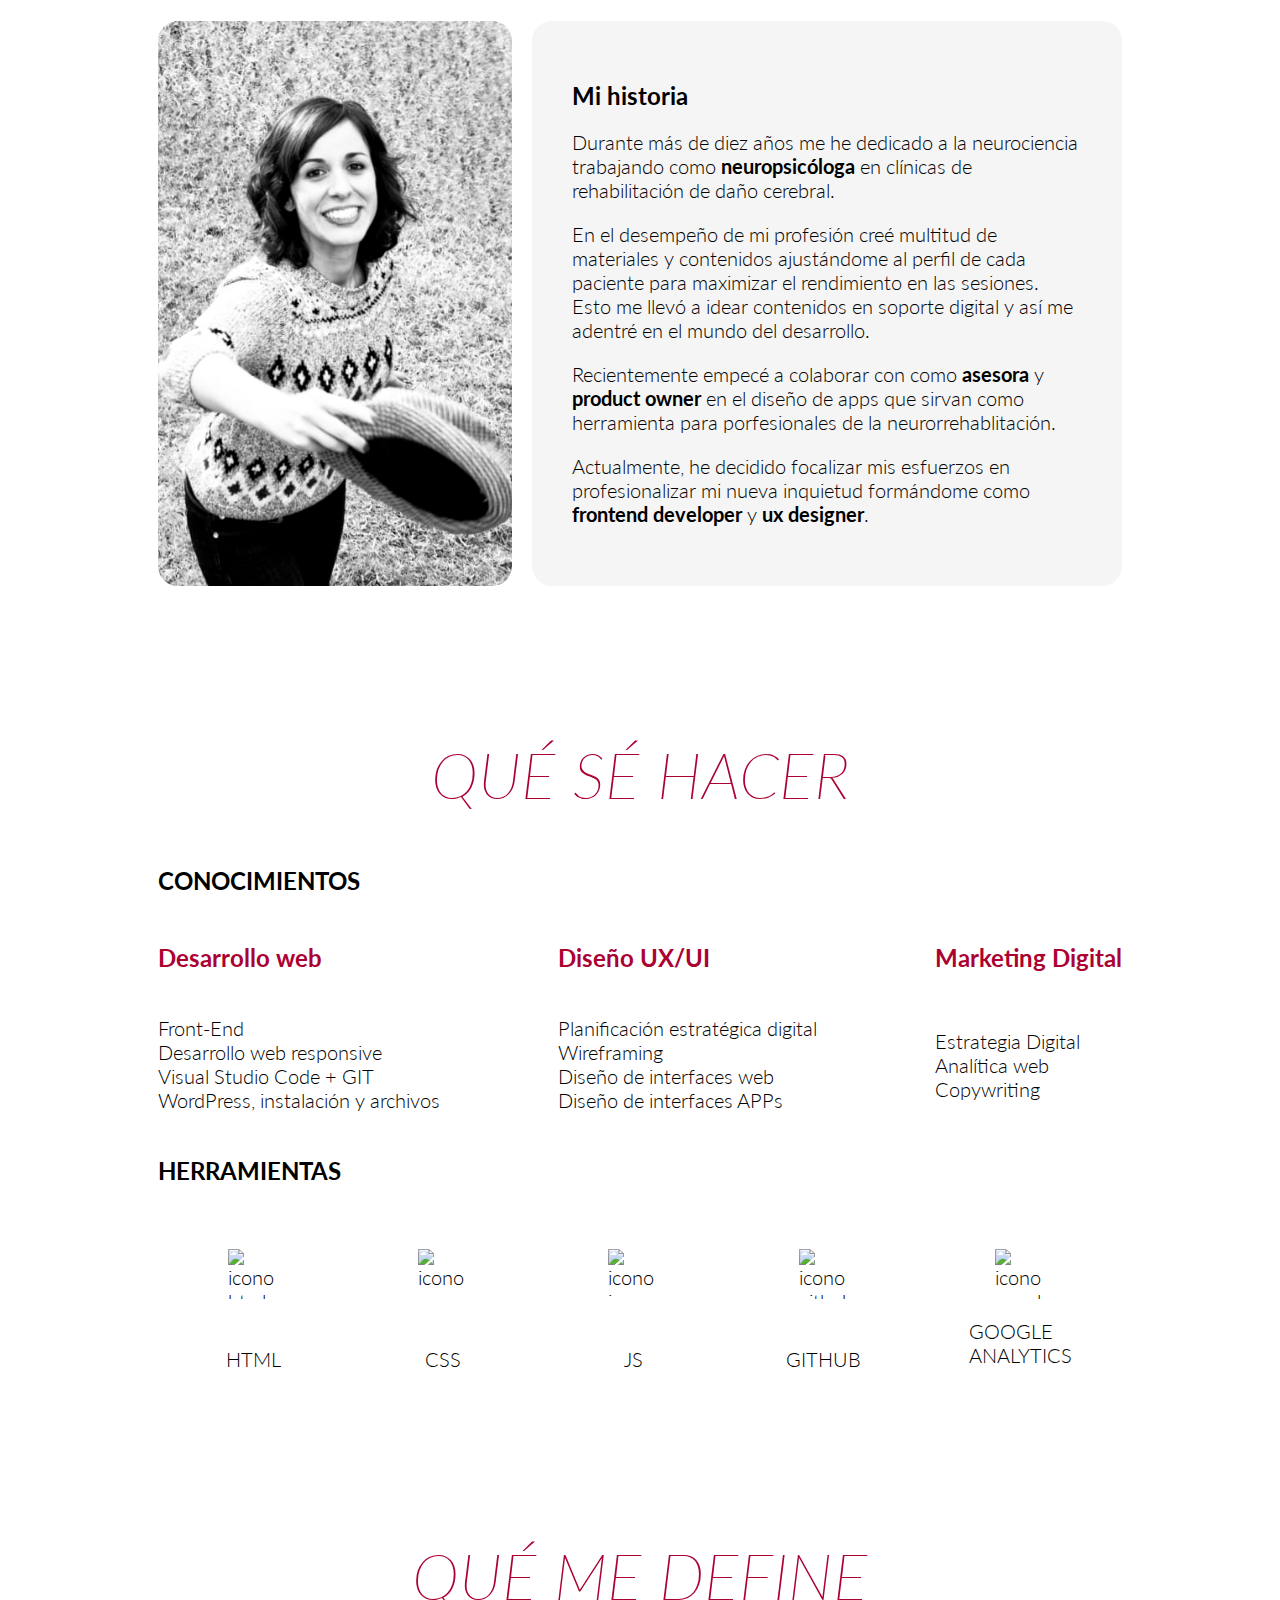
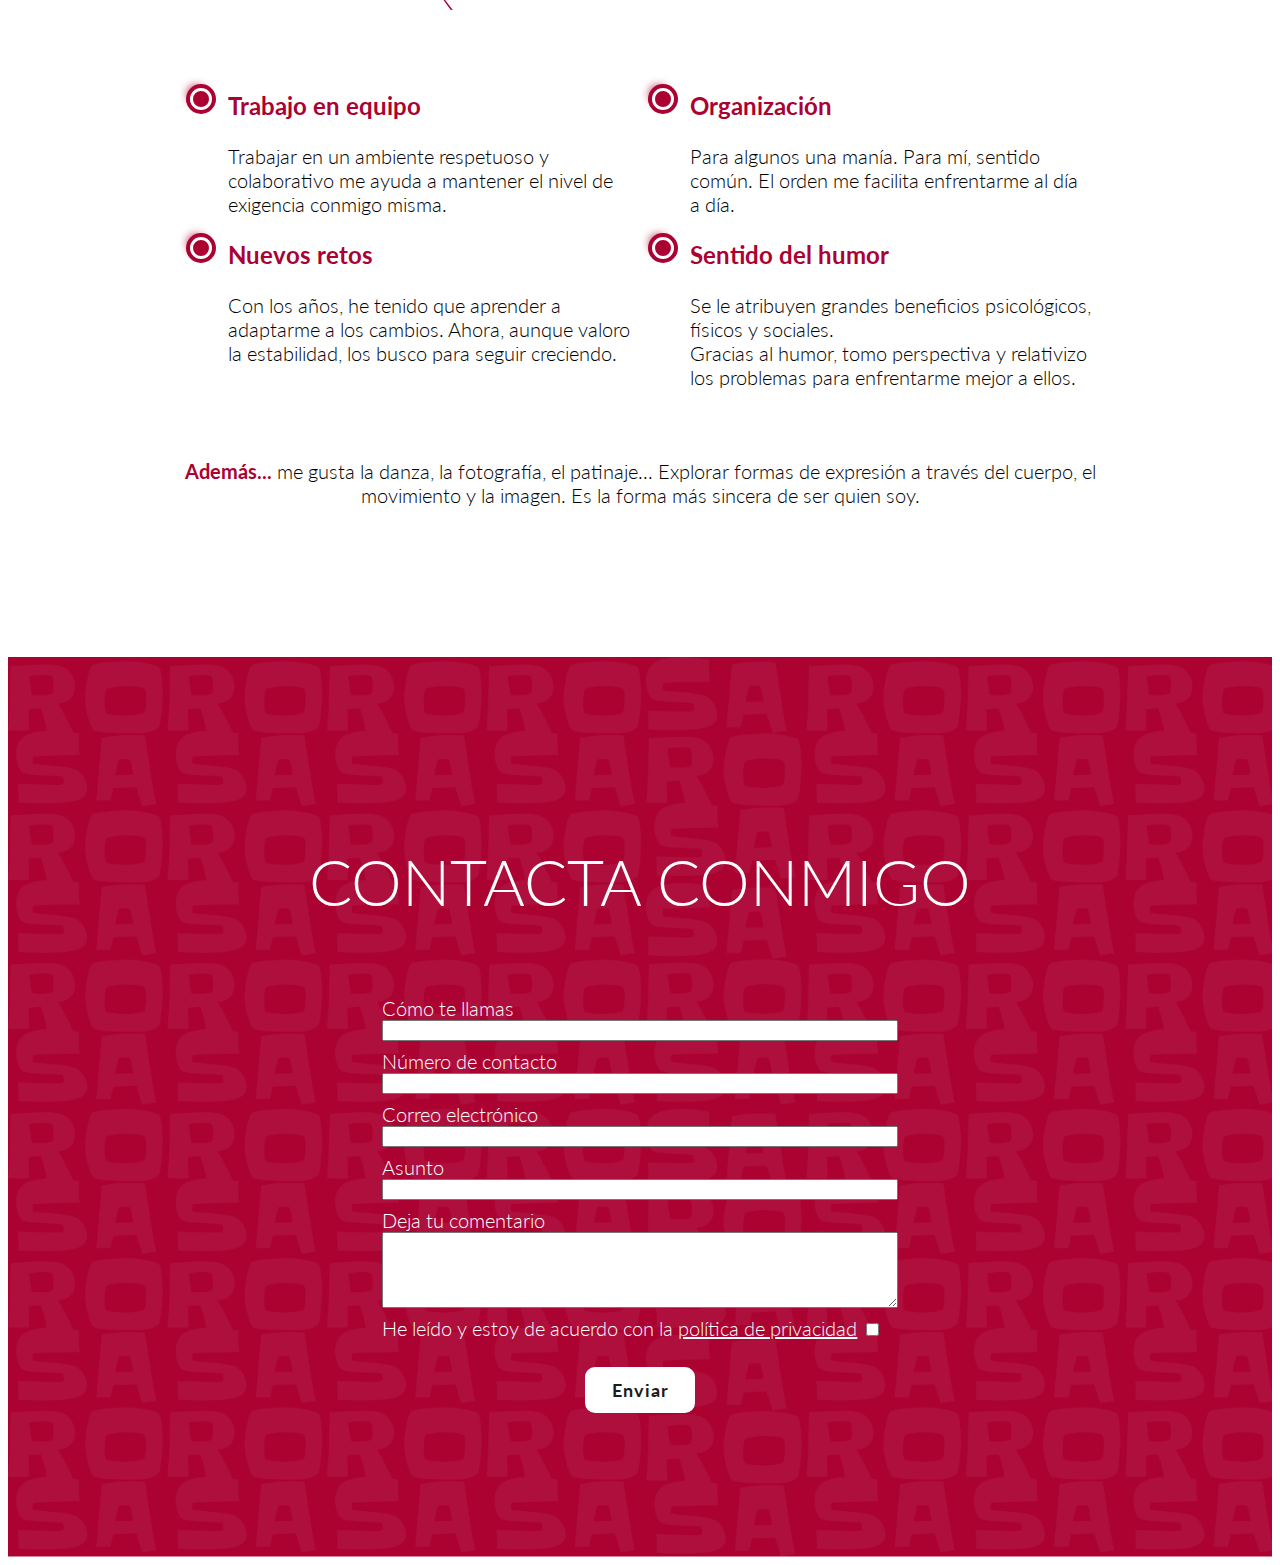
==== commit 47c7bfaa: "Foto" ====
--- a/index2.html
+++ b/index2.html
@@ -13,6 +13,8 @@
 </head>
 
 <body>
+
+
   <header class="bg-cover" transition-style="in:circle:top-right">
       <p class="title__size cover__text">ROSA MONTERO</p>
       <h1 class="h3 subtitle__size font-weight--light cover__text">Web Developer</h1>
@@ -52,7 +54,6 @@
   <section>
   <div class="content__photo-story">
       <div class="content__photo">
-            <img src="imagenes/foto rosa.jpg" alt="retrato Rosa Montero">
       </div> 
 
       <div class="bgstory-style">
@@ -161,6 +162,7 @@
 
 <footer>
   <section class="bg-cover cover__text">
+
     <h2 class="title__size  font-weight--light">CONTACTA CONMIGO</h1>
 
       <form class="h4 font-weight--light">
@@ -181,7 +183,7 @@
               <textarea></textarea>
 
             <div class="aceptar">
-                <label for="aceptar">Estoy de acuerdo</label>
+                <label for="aceptar">He leído y estoy de acuerdo con la <a class="link-priv"  href="">política de privacidad</a></label>
                   <input type="checkbox">
             </div>     
 
--- a/css/style2.css
+++ b/css/style2.css
@@ -104,6 +104,7 @@
   align-items: center;
 }
 
+
 @media only screen and (min-width: 600px) {
   .title__size {
     font-size: 5.4rem;
@@ -118,6 +119,30 @@
   }
 }
 
+@media only screen and (min-width: 950px) {
+  
+ .title__size {
+    font-size: 6.4rem;
+  }
+
+  .subtitle__size {
+    font-size: 4.8rem;
+  }
+
+  main {
+    padding: 0 15rem;
+    margin: 15rem 0;
+  }
+
+  section {
+    margin: 15rem 0;
+    padding: 0 0;
+  }
+}
+
+
+/*----------------------ANIMACIÖN---------------*/
+
 @keyframes circle-in-top-right {
   from {
     clip-path: circle(0%);
@@ -129,28 +154,6 @@
 
 [transition-style="in:circle:top-right"] {
   animation: 6s cubic-bezier(.25, 1, .30, 1) circle-in-top-right both;
-}
-
-
-@media only screen and (min-width: 950px) {
-  
- .title__size {
-    font-size: 6.4rem;
-  }
-
-  .subtitle__size {
-    font-size: 4.8rem;
-  }
-
-  main {
-    padding: 0 15rem;
-    margin: 15rem 0;
-  }
-
-  section {
-    margin: 15rem 0;
-    padding: 0 0;
-  }
 }
 
 /*-------------------------------- SOBRE MÍ -------------------------------*/
@@ -167,6 +170,7 @@
   fill: #AB0232;
   height: 95px;
   width: 99px;
+  border-radius: 5px;
   box-shadow: -5px -5px 10px 0 #AB0232;
 } 
 
@@ -204,16 +208,73 @@
 /*-------------------------------MI HISTORIA------------------------------*/
 
 .content__photo-story {
-  display: flex;
-} 
+  display:grid;
+  grid-template-rows: 2fr 5fr;
+  grid-gap: 2rem;
+}
+
+.content__photo {
+  background-image: url("../imagenes/rosa-foto.jpg");
+  background-position: center;
+  background-size: cover;
+  border-radius: 20px;
+
+}
 
 .bgstory-style {
   background-color: #F5F5F5;
   border-radius: 20px;
-  padding: 5rem 5rem;
-}
-
-
+  padding: 4rem 4rem;
+}
+
+
+
+@media only screen and (min-width: 390px) {
+  .content__photo-story {
+    grid-template-rows: 4fr 5fr;
+  }
+}
+
+@media only screen and (min-width: 530px) {
+  .content__photo-story {
+    grid-template-rows: 5fr 5fr;
+  }
+}
+
+@media only screen and (min-width: 640px) {
+  .content__photo {
+    background-image: url("../imagenes/foto rosa.jpg");
+  }
+
+  .content__photo-story {
+    grid-template-rows: 5fr 6fr;
+  }
+}
+
+@media only screen and (min-width: 800px) {
+  .content__photo-story {
+    grid-template-rows: none;
+    grid-template-columns: 4fr 5fr;
+  }
+} 
+
+@media only screen and (min-width: 950px) {
+  .content__photo-story {
+    grid-template-columns: none;
+    grid-template-rows: 5fr 5fr;
+  }
+}
+
+@media only screen and (min-width: 1178px) {
+  .content__photo {
+    background-image: url("../imagenes/rosa-foto.jpg");
+  }
+
+  .content__photo-story {
+    grid-template-rows: none;
+    grid-template-columns: 3fr 5fr;
+  }
+} 
 /*------------------------- QUÉ SÉ HACER (CONOCIMIENTOS) --------------------*/
 
 .knowledge__list--style {
@@ -376,9 +437,16 @@
   margin: 8px 0 0 0;
  }
 
+ textarea {
+  height: 7rem;
+ }
+
 .aceptar {
   display: inline-block;
   margin: 8px 0 0 0;
+}
+.link-priv {
+  color: #FFFFFF;  
 }
 
  [type="submit"] {
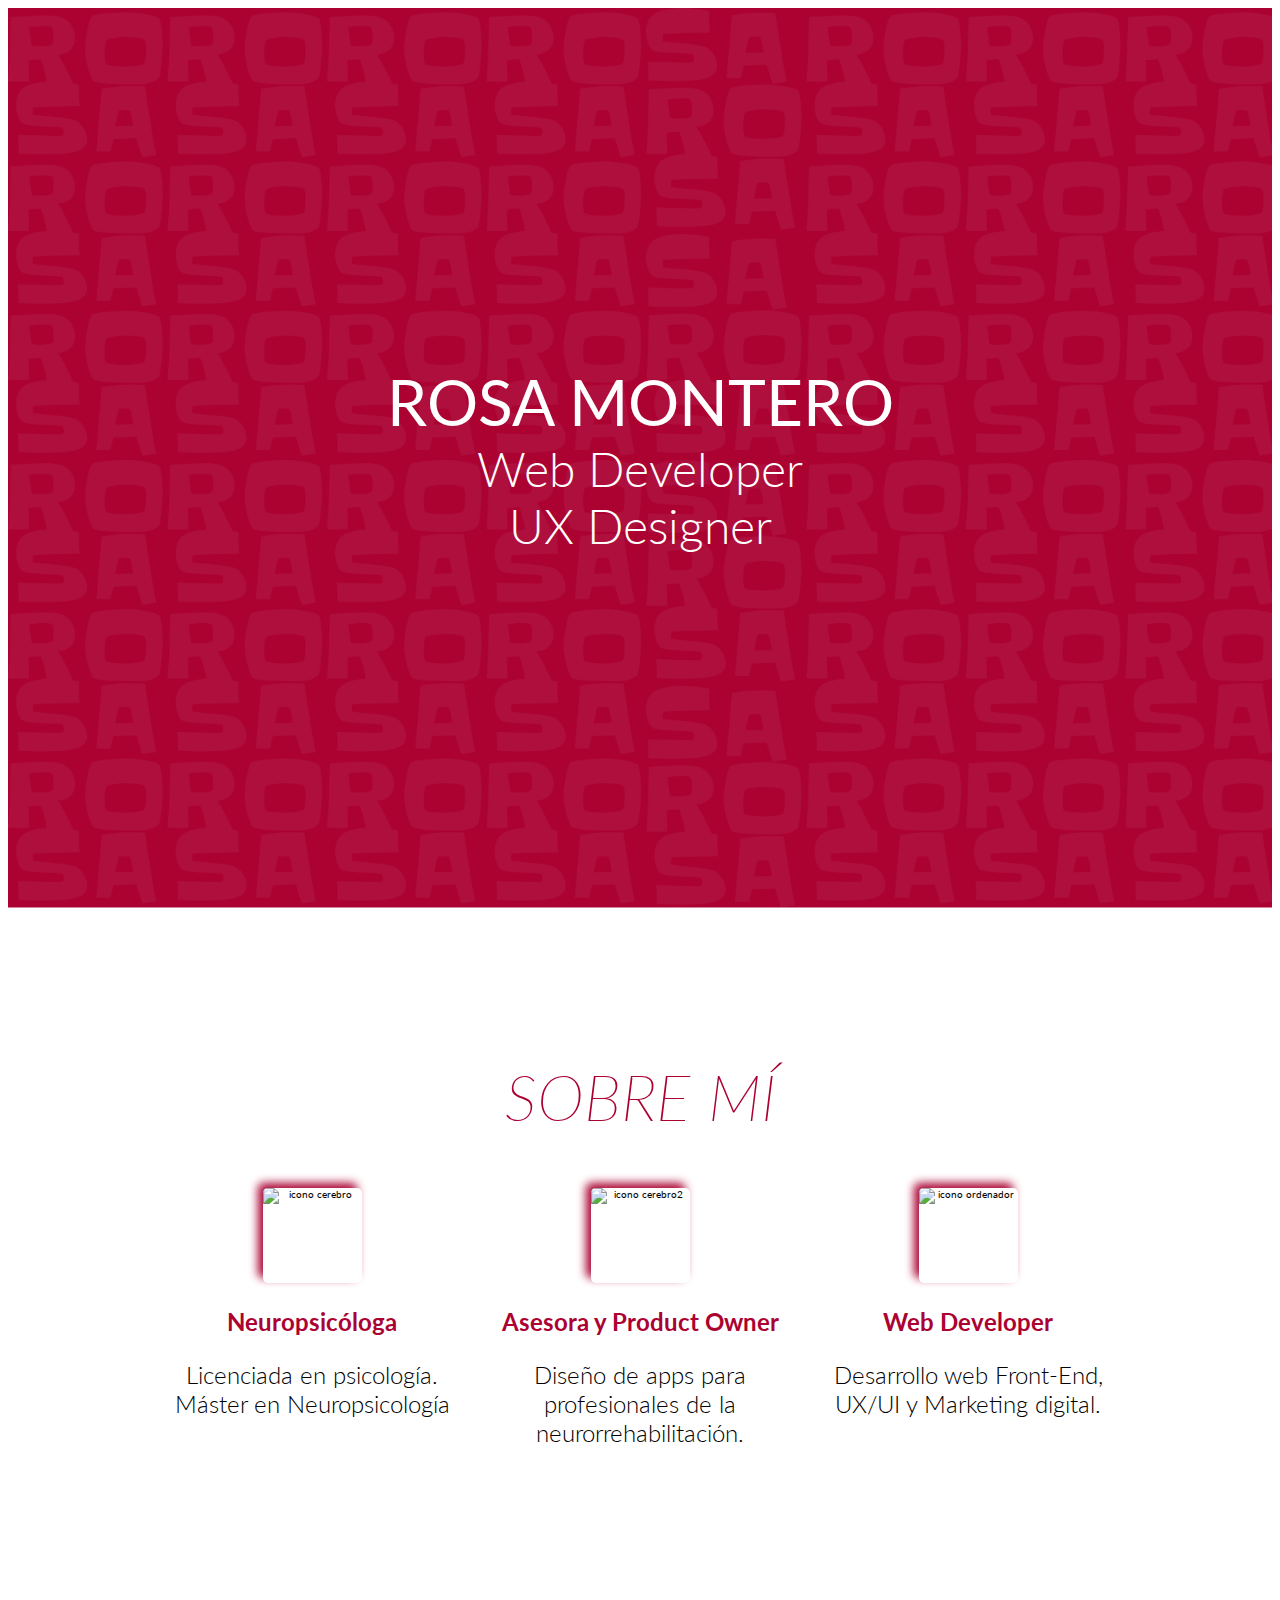
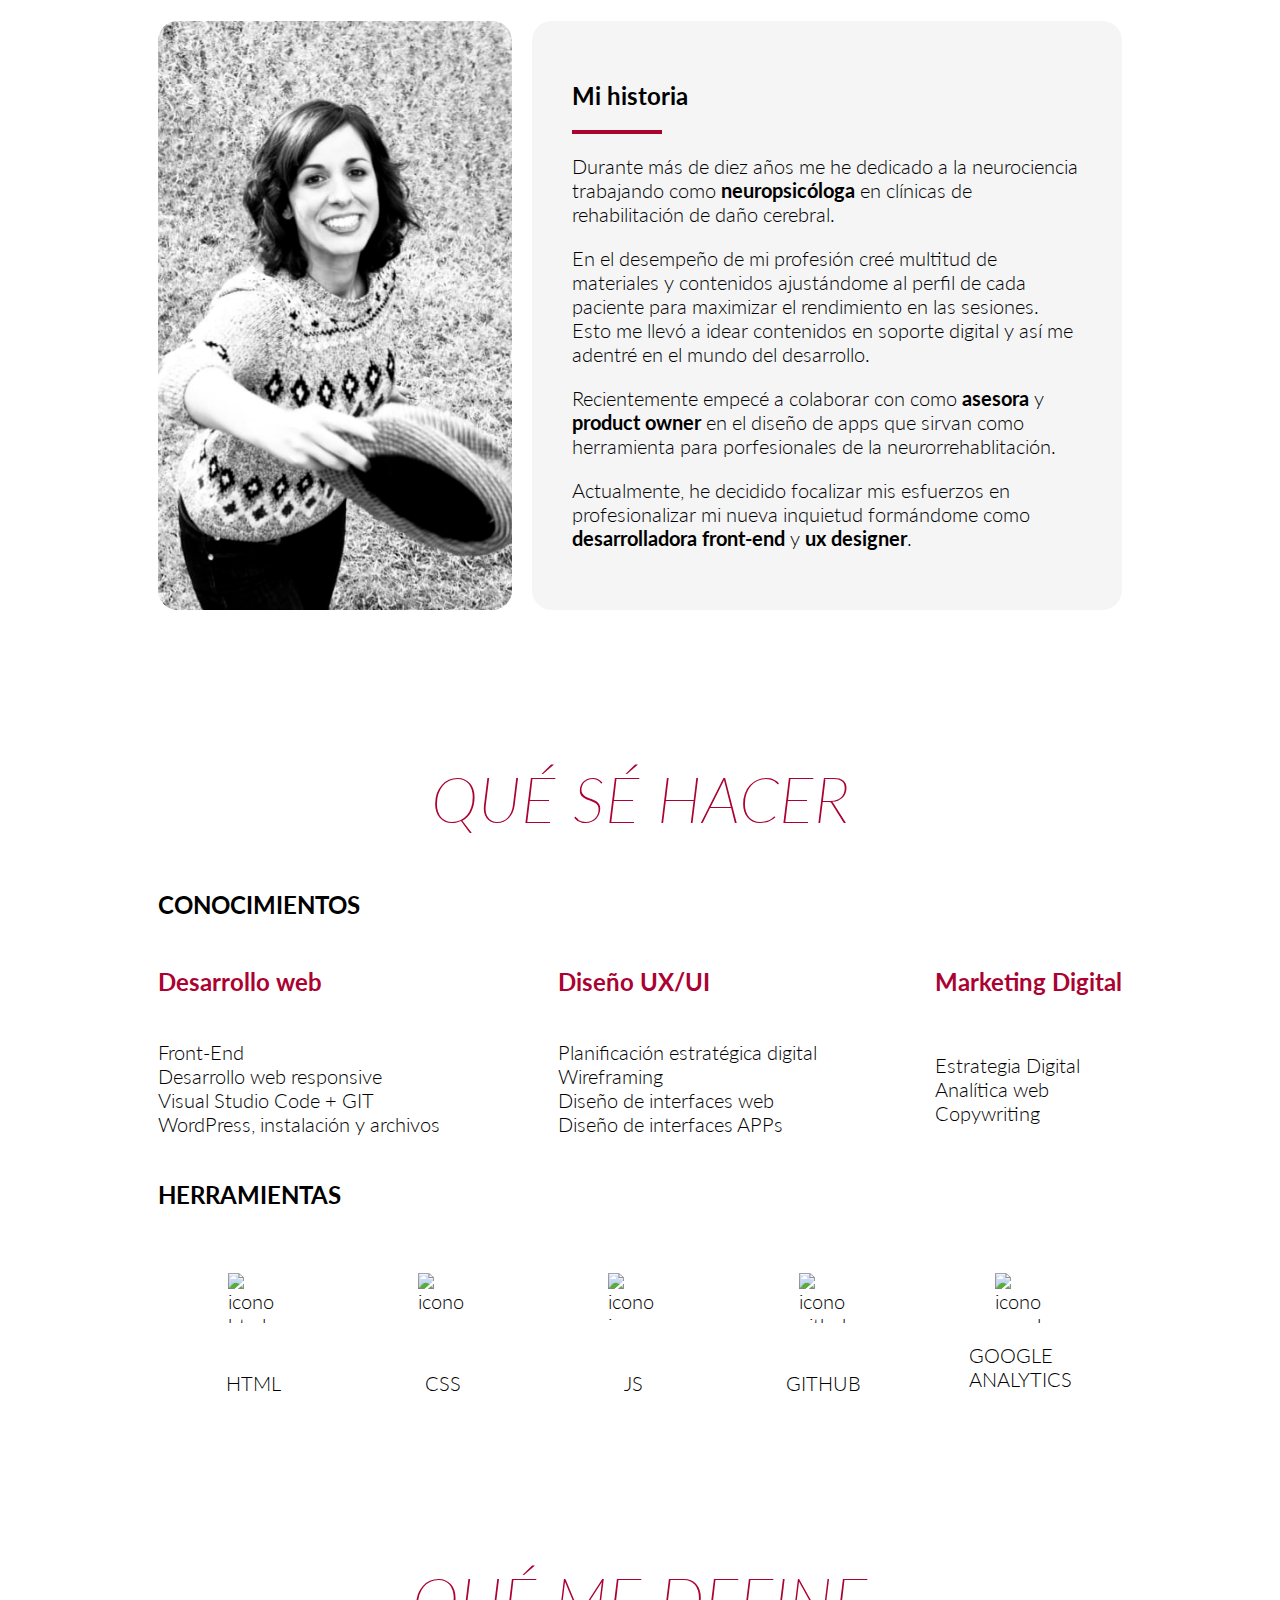
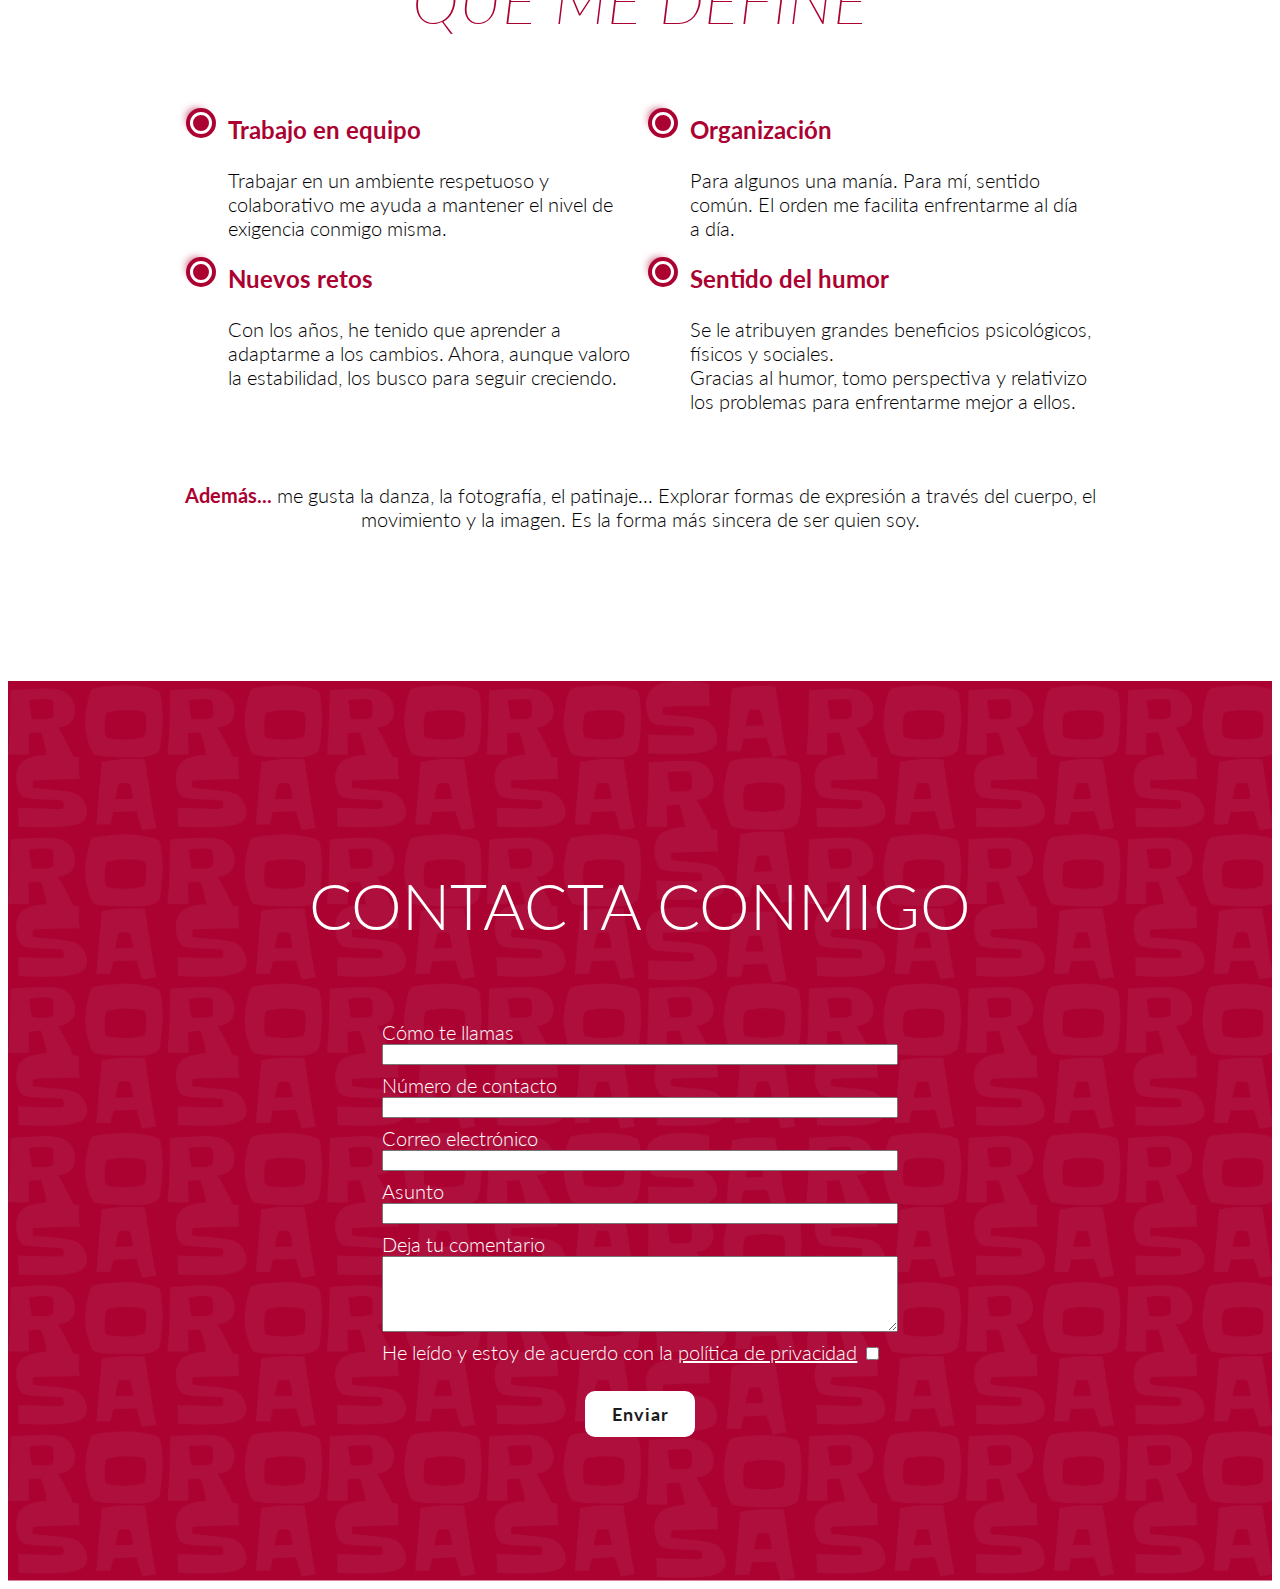
==== commit a04dfd2a: "Inserto linea en mi historia" ====
--- a/index2.html
+++ b/index2.html
@@ -55,10 +55,11 @@
   <div class="content__photo-story">
       <div class="content__photo">
       </div> 
+      <div class="bgstory-style">
+            <h2 class="h3">Mi historia</h2>     
 
-      <div class="bgstory-style">
-            <h2 class="h3 style-title">Mi historia</h2>        
-            
+            <div class="line"></div>
+          
             <p class="h4  font-weight--light">Durante más de diez años me he dedicado a la neurociencia trabajando como
               <strong>neuropsicóloga</strong> en clínicas de rehabilitación de daño cerebral.</p>
             <p class="h4  font-weight--light">En el desempeño de mi profesión creé multitud de materiales y contenidos
@@ -67,7 +68,7 @@
             <p class="h4  font-weight--light">Recientemente empecé a colaborar con como <strong>asesora</strong> y <strong>product owner</strong> en el
               diseño de apps que sirvan como herramienta para porfesionales de la neurorrehablitación.</p>
             <p class="h4  font-weight--light">Actualmente, he decidido focalizar mis esfuerzos en profesionalizar
-              mi nueva inquietud formándome como <strong>frontend developer</strong> y <strong>ux designer</strong>. </p>
+              mi nueva inquietud formándome como <strong>desarrolladora front-end</strong> y <strong>ux designer</strong>. </p>
             
       </div>
   </div>
--- a/css/style2.css
+++ b/css/style2.css
@@ -141,7 +141,7 @@
 }
 
 
-/*----------------------ANIMACIÖN---------------*/
+/*----------------------ANIMACIÓN---------------*/
 
 @keyframes circle-in-top-right {
   from {
@@ -218,7 +218,6 @@
   background-position: center;
   background-size: cover;
   border-radius: 20px;
-
 }
 
 .bgstory-style {
@@ -227,7 +226,11 @@
   padding: 4rem 4rem;
 }
 
-
+.line {
+  width: 9rem;
+  height: 4px;
+  background-color: #AB0232;
+}
 
 @media only screen and (min-width: 390px) {
   .content__photo-story {
@@ -275,6 +278,7 @@
     grid-template-columns: 3fr 5fr;
   }
 } 
+
 /*------------------------- QUÉ SÉ HACER (CONOCIMIENTOS) --------------------*/
 
 .knowledge__list--style {
